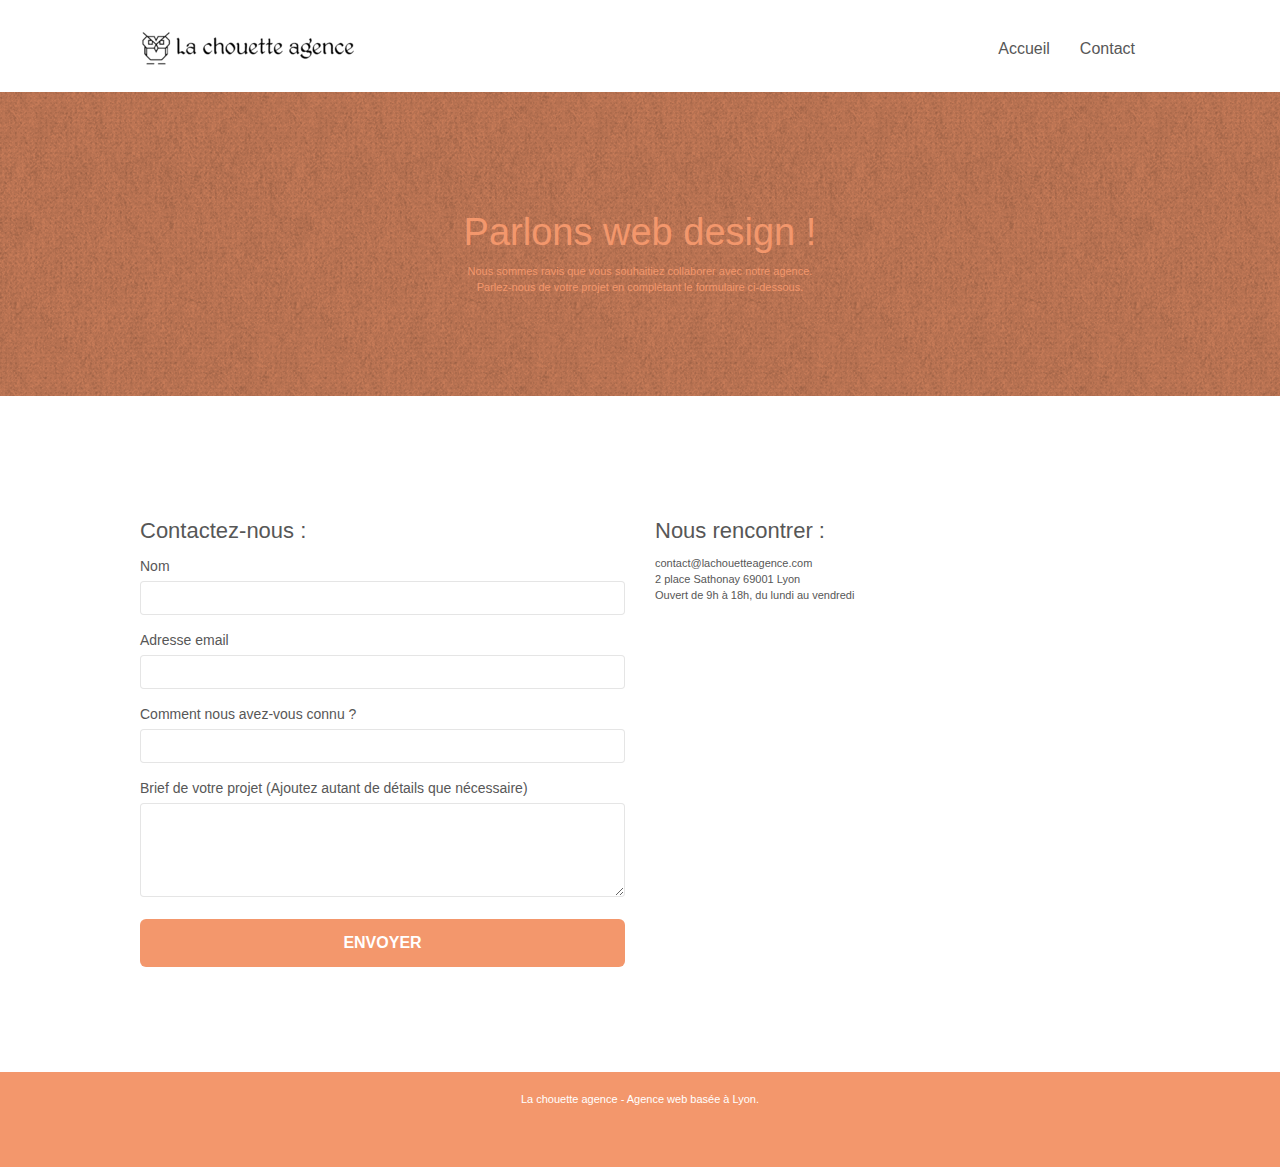
==== contact.html @ f1b6e1f6 "compression style.css" ====
<!doctype html>
<html lang="fr">
<head>
	<meta charset="utf-8">
	<meta name="description" content="Page contact afin de savoir comment prendre contact avec nous, n'hésitez pas!">
	<meta name="viewport" content="width=device-width, initial-scale=1.0, viewport-fit=cover">
	<meta name="robots" content="index, follow">

	<link rel="shortcut icon" type="image/png" href="favicon.jpg">

	<link rel="stylesheet" type="text/css" href="./css/bootstrap.min.css">
	<link rel="stylesheet" type="text/css" href="style.min.css">
	<link rel="stylesheet" type="text/css" href="./css/font-awesome.min.css">
	<link rel="stylesheet" type="text/css" href="./css/et-line.min.css">
	
	<title>Contact</title>
	
	
	<!-- Analytics -->
	
	<!-- Analytics END -->
	
</head>
<body>
	<!-- Principal conteneur -->
	<div class="page-container">
		
		<!-- bloc-0 -->
		<header class="bloc bgc-white l-bloc " id="bloc-0">
			<div class="container bloc-sm">
				<nav class="navbar row">
					<div class="navbar-header">
						<a class="navbar-brand" href="index.html"><img src="img/la-chouette-agence.png" alt="atlanta web design logo"/></a>
						<button id="nav-toggle" type="button" class="ui-navbar-toggle navbar-toggle" data-toggle="collapse" data-target=".navbar-1">
							<span class="sr-only">Toggle navigation</span><span class="icon-bar"></span><span class="icon-bar"></span><span class="icon-bar"></span>
						</button>
					</div>
					<div class="collapse navbar-collapse navbar-1 special-dropdown-nav">
						<ul class="site-navigation nav navbar-nav">
							<li>
								<a href="index.html">Accueil</a>
							</li>
							<li>
								<a href="contact.html">Contact</a>
							</li>
						</ul>
					</div>
				</nav>
			</div>
		</header>
		<!-- bloc-0 END -->
		
		<!-- bloc-6 -->
		<section class="bloc bg-dots-bg bg-repeat bgc-atomic-tangerine d-bloc bloc-bg-texture texture-paper" id="bloc-6">
			<div class="container bloc-lg">
				<div class="row">
					<div class="col-sm-12">
						<h1 class="text-center hero-bloc-text tc-white">
							Parlons web design !
						</h1>
						<p class="text-center mg-lg tc-white tight-width-whitespace">
							Nous sommes ravis que vous souhaitiez collaborer avec notre agence.<br>
							Parlez-nous de votre projet en complétant le formulaire ci-dessous.
						</p>
					</div>
				</div>
			</div>
		</section>
		<!-- bloc-6 END -->
		
		<!-- bloc-7 -->
		<section class="bloc bgc-white l-bloc" id="bloc-7">
			<div class="container bloc-lg">
				<div class="row">
					<div class="col-sm-6">
						<h2>Contactez-nous :</h2>
						<form id="form_1" novalidate success-msg="
						Votre message a été envoyé." fail-msg="Désolé, il semble que notre serveur de messagerie ne répond pas, Désolé pour le désagrément!">
						<div class="form-group">
							<label for="name">
								Nom
							</label>
							<input id="name" class="form-control" required/>
						</div>
						<div class="form-group">
							<label for="email">
								Adresse email
							</label>
							<input id="email" class="form-control" type="email" required/>
						</div>
						<div class="form-group">
							<label for="input_504">
								Comment nous avez-vous connu ?
							</label>
							<input class="form-control" required id="input_504"/>
						</div>
						<div class="form-group">
							<label for="message">
								Brief de votre projet (Ajoutez autant de détails que nécessaire)<br>
							</label><textarea id="message" class="form-control" rows="4" cols="50" required></textarea>
						</div>
						<button class="bloc-button btn btn-lg btn-block cta-hero btn-atomic-tangerine" type="submit">
							Envoyer
						</button>
						</form>
					</div>
					<div class="col-sm-6">
						<h2>Nous rencontrer :</h2>
						<p>
							contact@lachouetteagence.com<br>2 place Sathonay 69001 Lyon<br>Ouvert de 9h à 18h, du lundi au vendredi<br>
						</p>
					</div>
				</div>
			</div>
		</section>
	</div>
	<!-- bloc-7 END -->
	
	<!-- ScrollToTop Button -->
	<a class="bloc-button btn btn-d scrollToTop" onclick="scrollToTarget('1')"><span class="fa fa-chevron-up"></span></a>
	<!-- ScrollToTop Button END-->
	
	
	<!-- Footer - bloc-8 -->
	<footer class="bloc bgc-atomic-tangerine d-bloc" id="bloc-8">
		<div class="container bloc-sm">
			<div class="row">
				<div class="col-sm-12">
					<p class="text-center white">
						La chouette agence - Agence web basée à Lyon.<br>
					</p>
					<div class="row row-no-gutters social">
						<div class="col-sm-3">
							<div class="text-center">
								<a class="social" href="index.html"><span class="fa fa-twitter icon-md"></span></a>
							</div>
						</div>
						<div class="col-sm-3">
							<div class="text-center">
								<a class="social" href="index.html"><span class="fa fa-facebook icon-md"></span></a>
							</div>
						</div>
						<div class="col-sm-3">
							<div class="text-center">
								<a class="social" href="index.html"><span class="fa fa-dribbble icon-md"></span></a>
							</div>
						</div>
						<div class="col-sm-3">
							<div class="text-center">
								<a class="social" href="index.html"><span class="fa fa-instagram icon-md"></span></a>
							</div>
						</div>
					</div>
				</div>
			</div>
		</div>
	</footer>
	<!-- Footer - bloc-8 END -->
	
	<!-- Principal conteneur END -->

<script src="./js/jquery-2.1.0.min.js" defer></script>
<script src="./js/bootstrap.min.js" defer></script>
<script src="./js/blocs.min.js" defer></script>
<script src="./js/jqBootstrapValidation.js" defer></script>
<script src="./js/formHandler.js" defer></script>

</body>
</html>
---- style.min.css ----
body{margin:0;padding:0;background:#FFF;overflow-x:hidden;-webkit-font-smoothing:antialiased;-moz-osx-font-smoothing:grayscale}a,button{transition:all .3s ease-in-out;outline:none!important}a:hover{text-decoration:none;cursor:pointer}#page-loading-blocs-notifaction{position:fixed;top:0;bottom:0;width:100%;z-index:100000;background:#FFF url(img/pageload-spinner.gif) no-repeat center center}.bloc{width:100%;clear:both;background:50% 50% no-repeat;padding:0 50px;-webkit-background-size:cover;-moz-background-size:cover;-o-background-size:cover;background-size:cover;position:relative}.bloc .container{padding-left:0;padding-right:0}.bloc-lg{padding:100px 50px}.bloc-md{padding:50px}.bloc-sm{padding:20px 50px}.bg-center,.bg-l-edge,.bg-r-edge,.bg-t-edge,.bg-b-edge,.bg-tl-edge,.bg-bl-edge,.bg-tr-edge,.bg-br-edge,.bg-repeat{-webkit-background-size:auto!important;-moz-background-size:auto!important;-o-background-size:auto!important;background-size:auto!important}.bg-repeat{background:repeat}.bg-t-edge{background:top no-repeat}.bloc-bg-texture::before{content:"";background-size:2px 2px;position:absolute;top:0;bottom:0;left:0;right:0}.texture-paper::before{background:url(img/texture-paper.png);background-size:280px 280px}.b-parallax{background-attachment:fixed}.d-bloc{color:rgba(255,255,255,.7)}.d-bloc button:hover{color:rgba(255,255,255,.9)}.d-bloc .icon-round,.d-bloc .icon-square,.d-bloc .icon-rounded,.d-bloc .icon-semi-rounded-a,.d-bloc .icon-semi-rounded-b{border-color:rgba(255,255,255,.9)}.d-bloc .divider-h span{border-color:rgba(255,255,255,.2)}.d-bloc .a-btn,.d-bloc .navbar a,.d-bloc .navbar-brand,.d-bloc a .icon-sm,.d-bloc a .icon-md,.d-bloc a .icon-lg,.d-bloc a .icon-xl,.d-bloc h1 a,.d-bloc h2 a,.d-bloc h3 a,.d-bloc h4 a,.d-bloc h5 a,.d-bloc h6 a,.d-bloc p a{color:rgba(255,255,255,.6)}.d-bloc .a-btn:hover,.d-bloc .navbar a:hover,.d-bloc .navbar-brand:hover,.d-bloc a:hover .icon-sm,.d-bloc a:hover .icon-md,.d-bloc a:hover .icon-lg,.d-bloc a:hover .icon-xl,.d-bloc h1 a:hover,.d-bloc h2 a:hover,.d-bloc h3 a:hover,.d-bloc h4 a:hover,.d-bloc h5 a:hover,.d-bloc h6 a:hover,.d-bloc p a:hover{color:rgba(255,255,255,1)}.d-bloc .navbar-toggle .icon-bar{background:rgba(255,255,255,1)}.d-bloc .btn-wire,.d-bloc .btn-wire:hover{color:rgba(255,255,255,1);border-color:rgba(255,255,255,1)}.d-bloc .panel{color:rgba(0,0,0,.5)}.d-bloc .panel button:hover{color:rgba(0,0,0,.7)}.d-bloc .panel icon{border-color:rgba(0,0,0,.7)}.d-bloc .panel .divider-h span{border-color:rgba(0,0,0,.1)}.d-bloc .panel .a-btn{color:rgba(0,0,0,.6)}.d-bloc .panel .a-btn:hover{color:rgba(0,0,0,1)}.d-bloc .panel .btn-wire,.d-bloc .panel .btn-wire:hover{color:rgba(0,0,0,.7);border-color:rgba(0,0,0,.3)}.d-bloc .panel,.l-bloc{color:rgba(0,0,0,.5)}.d-bloc .panel button:hover,.l-bloc button:hover{color:rgba(0,0,0,.7)}.l-bloc .icon-round,.l-bloc .icon-square,.l-bloc .icon-rounded,.l-bloc .icon-semi-rounded-a,.l-bloc .icon-semi-rounded-b{border-color:rgba(0,0,0,.7)}.d-bloc .panel .divider-h span,.l-bloc .divider-h span{border-color:rgba(0,0,0,.1)}.d-bloc .panel .a-btn,.l-bloc .a-btn,.l-bloc .navbar a,.l-bloc .navbar-brand,.l-bloc a .icon-sm,.l-bloc a .icon-md,.l-bloc a .icon-lg,.l-bloc a .icon-xl,.l-bloc h1 a,.l-bloc h2 a,.l-bloc h3 a,.l-bloc h4 a,.l-bloc h5 a,.l-bloc h6 a,.l-bloc p a{color:rgba(0,0,0,.6)}.d-bloc .panel .a-btn:hover,.l-bloc .a-btn:hover,.l-bloc .navbar a:hover,.l-bloc .navbar-brand:hover,.l-bloc a:hover .icon-sm,.l-bloc a:hover .icon-md,.l-bloc a:hover .icon-lg,.l-bloc a:hover .icon-xl,.l-bloc h1 a:hover,.l-bloc h2 a:hover,.l-bloc h3 a:hover,.l-bloc h4 a:hover,.l-bloc h5 a:hover,.l-bloc h6 a:hover,.l-bloc p a:hover{color:rgba(0,0,0,1)}.l-bloc .navbar-toggle .icon-bar{color:rgba(0,0,0,.6)}.d-bloc .panel .btn-wire,.d-bloc .panel .btn-wire:hover,.l-bloc .btn-wire,.l-bloc .btn-wire:hover{color:rgba(0,0,0,.7);border-color:rgba(0,0,0,.3)}.voffset{margin-top:30px}.voffset-lg{margin-top:80px}.row-no-gutters{margin-right:0;margin-left:0}.row.row-no-gutters > [class^="col-"],.row.row-no-gutters > [class*=" col-"]{padding-right:0;padding-left:0}#bloc-1-hero h1{font-size:32px}.navbar{margin-bottom:0;z-index:1}.navbar-brand{height:auto;padding:3px 15px;font-size:25px;font-weight:400;font-weight:600;line-height:44px}.navbar-brand img{max-height:200px;margin:0 5px 0 0;display:inline}.navbar-brand img[src$=svg]{min-width:100px}.nav-center .navbar-brand img{margin:0}.navbar .nav{padding-top:2px;margin-right:-16px;float:right;z-index:1}.nav > li{float:left;margin-top:4px;font-size:16px}.navbar-nav .open .dropdown-menu > li > a{text-align:inherit}.nav > li a:hover,.nav > li a:focus{background:transparent}.navbar-toggle{margin:10px 10px 0 0;border:0}.navbar-toggle:hover{background:transparent!important}.navbar-toggle .icon-bar{background-color:rgba(0,0,0,.5);width:26px}.nav-invert .navbar .nav{float:left}.nav-invert .navbar-header,.nav-invert .navbar-brand{float:right;position:relative;z-index:2}@media (min-width: 768px){.site-navigation{position:absolute;top:50%;right:20px;transform:translate(0,-50%);-webkit-transform:translateY(-50%)}.nav > li .dropdown-menu a,.nav > li .dropdown-menu a:hover{color:#484848}.nav-invert .site-navigation{left:0;right:0}.nav-center{text-align:center}.nav-center .navbar-header{width:100%}.nav-center .navbar-header,.nav-center .navbar-brand,.nav-center .nav > li{float:none;display:inline-block}.nav-center .site-navigation{position:relative;width:100%;right:0;margin-right:0;margin-top:20px}.nav-center.mini-nav .navbar-toggle{float:none;margin:10px auto 0}}.nav > li > .dropdown a{background:none!important;display:block;padding:14px 15px}nav .caret{margin:0 5px}.dropdown-menu .dropdown-menu{top:-8px;left:100%}.dropdown-menu .dropmenu-flow-right{top:100%;left:0;margin-left:-1px;border-top-left-radius:0;border-top-right-radius:0}.dropdown-menu .dropdown span{border:4px solid #000;border-top-color:transparent;border-right-color:transparent;border-bottom-color:transparent;margin:6px -5px 0 0 !important;float:right}.mg-md{margin-top:10px;margin-bottom:20px}.mg-lg{margin-top:10px;margin-bottom:40px}.btn{margin:0 5px 5px 0}.btn.pull-right{margin:0 0 5px 5px}.btn-d,.btn-d:hover,.btn-d:focus{color:#FFF;background:rgba(0,0,0,.3)}button{outline:none!important}.btn-rd{border-radius:40px}.btn-clean{border:1px solid rgba(0,0,0,.08);border-bottom-color:rgba(0,0,0,.1);text-shadow:0 1px 0 rgba(0,0,1,.1);box-shadow:0 1px 3px rgba(0,0,1,.25),inset 0 1px 0 0 rgba(255,255,255,.15)}.icon-md{font-size:30px!important}.icon-lg{font-size:60px!important}.sm-shadow{text-shadow:0 1px 2px rgba(0,0,0,.3)}.panel-sq,.panel-sq .panel-heading,.panel-sq .panel-footer{border-radius:0}.panel-rd{border-radius:30px}.panel-rd .panel-heading{border-radius:29px 29px 0 0}.panel-rd .panel-footer{border-radius:0 0 29px 29px}.form-control{border-color:rgba(0,0,0,.1);box-shadow:none}.scrollToTop{width:40px;height:40px;position:fixed;bottom:20px;right:20px;opacity:0;z-index:500;transition:all .3s ease-in-out}.scrollToTop span{margin-top:6px}.showScrollTop{font-size:14px;opacity:1}a[data-lightbox]{position:relative;display:block;text-align:center}a[data-lightbox]:hover::before{content:"+";font-family:"HelveticaNeue-Light","Helvetica Neue Light","Helvetica Neue",Helvetica,Arial;font-size:32px;width:50px;height:50px;margin-left:-25px;border-radius:50%;background:rgba(0,0,0,.6);color:#FFF;font-weight:100;z-index:1;position:absolute;top:50%;transform:translateY(-50%);-webkit-transform:translateY(-50%)}a[data-lightbox]:hover img{opacity:.6;-webkit-animation-fill-mode:none;animation-fill-mode:none}#lightbox-modal{display:flex;align-items:center}#lightbox-modal .modal-dialog{width:90%;max-width:900px;margin:0 auto}#lightbox-modal .modal-dialog img{max-height:90vh;margin:0 auto}.lightbox-caption{padding:20px;color:#FFF;background:rgba(0,0,0,.5);position:absolute;left:15px;right:15px;bottom:5px}.close-lightbox{color:#FFF;font-size:30px;position:absolute;top:20px;right:20px;z-index:20;background:rgba(0,0,0,.5);border:none;line-height:30px;padding:0 9px 5px;opacity:.3}.close-lightbox:hover,.next-lightbox:hover,.prev-lightbox:hover{opacity:1;color:#FFF}.next-lightbox,.prev-lightbox{font-size:20px;color:rgba(255,255,255,.9);background:rgba(0,0,0,.5);transition:all .2s ease-in-out;position:absolute;top:45%;z-index:1;opacity:.4}.next-lightbox{padding:6px 8px 1px 13px;right:25px}.prev-lightbox{padding:6px 13px 1px 10px;left:25px}.snapshot-lb .modal-body{padding-bottom:45px}.snapshot-lb .lightbox-caption{padding:0;color:rgba(0,0,0,.5);background:none}h1,h2,h3,h4,h5,h6,p,label,.btn,a{font-family:"helvetica";font-weight:400;color:#575757!important}.container{max-width:1000px}.hero-bloc-text{font-size:38px}.hero-bloc-text-sub{font-size:36px}.statement-bloc-text{line-height:26px;font-style:italic;font-size:20px;text-align:center;font-weight:lighter;max-width:520px;margin:auto}p{font-size:11px}.tight-width-whitespace{max-width:600px;margin:auto}.h1{font-size:20px;font-family:"Open Sans"}.cta-hero{margin-top:22px;color:#FFF!important;text-transform:uppercase;padding:12px 28px;font-size:16px;font-weight:700}.social{max-width:400px;display:flex;justify-content:space-around;margin:auto}h2{font-size:22px;line-height:1.4em}h3{font-size:15px;text-transform:uppercase;font-weight:700;color:#333!important}.med-width-whitespace{max-width:800px;margin:auto;box-shadow:0 0 0 #000}h1{color:#333!important}h4{color:#333!important}.icons{margin-bottom:14px;margin-top:24px}.white{color:#FFF!important}.portfolio-thumb{margin-bottom:24px}.portfolio-row{margin-bottom:44px;margin-top:50px}.avatar{box-shadow:0 4px 9px rgba(0,0,0,0.3)}.black-background{background-color:rgba(165,147,99,0.7);padding:40px}.bold-link{font-weight:900;text-decoration:underline!important}.bgc-white{background-color:#FFF}.bgc-dark-slate-blue{background-color:#364577}.bgc-atomic-tangerine{background-color:#F3976C}.tc-white{color:#F3976C!important}.btn-atomic-tangerine{background:#F3976C;color:#FFF!important}.btn-atomic-tangerine:hover{background:#c27956!important;color:#FFF!important}.ltc-white{color:#FFF!important}.ltc-white:hover{color:#ccc!important}.ltc-atomic-tangerine{color:#F3976C!important}.ltc-atomic-tangerine:hover{color:#c27956!important}.icon-dark-slate-blue{color:#364577!important;border-color:#364577!important}.bg-dots-bg{background-image:url(img/dots-bg.png)}.bg-lines-h2-bg{background-image:url(img/lines-h2-bg.png)}.bg-banniere{background-image:url(img/la-chouette-agence-banniere.jpg)}.bg-presentation{background-image:url(img/image-de-presentation.jpg)}.citation{font-size:20px;font-style:italic;margin:0 13%}.auteur{font-size:14px;padding-bottom:8%}@media (max-width: 1024px){.bloc{padding-left:20px;padding-right:20px}.bloc.full-width-bloc,.bloc-tile-2.full-width-bloc .container,.bloc-tile-3.full-width-bloc .container,.bloc-tile-4.full-width-bloc .container{padding-left:0;padding-right:0}}@media (max-width: 992px) and (min-width: 768px){.navbar .nav{max-width:80%}.nav-center.navbar .nav{max-width:100%}}@media only screen and (min-device-width: 768px) and (max-device-width: 1024px) and (orientation: landscape){.b-parallax{background-attachment:scroll}}@media only screen and (min-device-width: 1024px) and (max-device-width: 1366px) and (-webkit-min-device-pixel-ratio: 1.5){.b-parallax{background-attachment:scroll}}@media (max-width: 991px){.container{width:100%}.b-parallax{background-attachment:scroll}.page-container,#hero-bloc{overflow-x:hidden;position:relative}.bloc{padding-left:constant(safe-area-inset-left);padding-right:constant(safe-area-inset-right)}.bloc-group,.bloc-group .bloc{display:block;width:100%}.bloc-fill-screen .fill-bloc-top-edge,.bloc-fill-screen .fill-bloc-bottom-edge{padding:0 20px;padding-left:constant(safe-area-inset-left);padding-right:constant(safe-area-inset-right)}}@media (max-width: 767px){.page-container{overflow-x:hidden;position:relative}h1,h2,h3,h4,h5,h6,p,#disqus_thread{padding-left:10px!important;padding-right:10px!important}.b-parallax{background-attachment:scroll}.navbar .nav{padding-top:0;border-top:1px solid rgba(0,0,0,.2);float:none!important}.navbar.row{margin-left:0;margin-right:0}.site-navigation{position:inherit;transform:none;-webkit-transform:none;-ms-transform:none}.nav > li{margin-top:0;border-bottom:1px solid rgba(0,0,0,.1);background:rgba(0,0,0,.05);text-align:left;padding-left:15px;width:100%}.nav > li:hover{background:rgba(0,0,0,.08)}.dropdown .dropdown a .caret{float:none;margin:5px 0 0 10px !important;border:4px solid #000;border-bottom-color:transparent;border-right-color:transparent;border-left-color:transparent}#hero-bloc .navbar .nav{background:rgba(0,0,0,.8)}#hero-bloc .navbar .nav a{color:rgba(255,255,255,.6)}.hero{padding:50px 0}.hero-nav{left:-1px;right:-1px}.navbar-collapse{padding:0;overflow-x:hidden;-webkit-box-shadow:none;box-shadow:none}.navbar-brand img{max-height:40px;width:auto}.nav-invert .navbar-header{float:none;width:100%}.nav-invert .navbar-toggle{float:left;margin-left:10px}.bloc{padding-left:0;padding-right:0}.bloc-xxl,.bloc-xl,.bloc-lg{padding:40px 0}.bloc-sm,.bloc-md{padding-left:0;padding-right:0}.bloc-tile-2 .container,.bloc-tile-3 .container,.bloc-tile-4 .container,.bloc-fill-screen .fill-bloc-top-edge,.bloc-fill-screen .fill-bloc-bottom-edge{padding-left:0;padding-right:0}.a-block{padding:0 10px}.btn-dwn{display:none}.voffset{margin-top:5px}.voffset-md{margin-top:20px}.voffset-lg{margin-top:30px}form{padding:5px}.close-lightbox{display:inline-block}.blocsapp-device-iphone5{background-size:216px 425px;padding-top:60px;width:216px;height:425px}.blocsapp-device-iphone5 img{width:180px;height:320px}}@media (max-width: 400px){.bloc{padding-left:0;padding-right:0}}@media (max-width: 767px){.bloc-mob-center-text{text-align:center}}
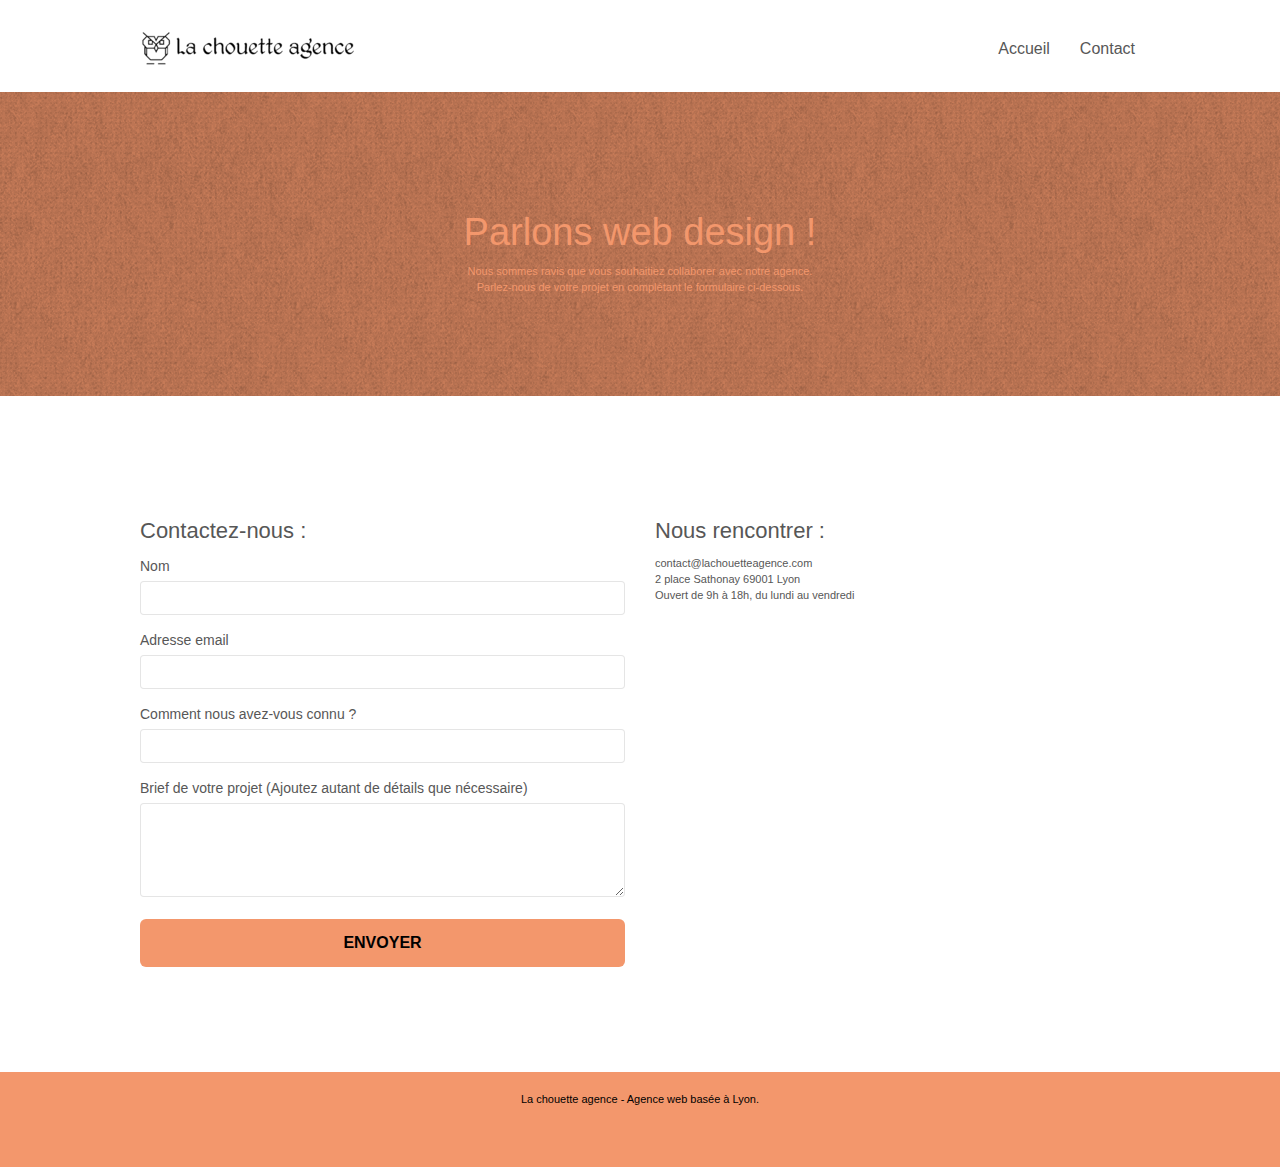
==== commit a096c238: "accessibility" ====
--- a/contact.html
+++ b/contact.html
@@ -116,9 +116,9 @@
 	</div>
 	<!-- bloc-7 END -->
 	
-	<!-- ScrollToTop Button -->
-	<a class="bloc-button btn btn-d scrollToTop" onclick="scrollToTarget('1')"><span class="fa fa-chevron-up"></span></a>
-	<!-- ScrollToTop Button END-->
+<!-- ScrollToTop Button -->
+<a class="bloc-button btn btn-d scrollToTop" onclick="scrollToTarget('1')"><span class="fa fa-chevron-up"></span></a>
+<!-- ScrollToTop Button END-->
 	
 	
 	<!-- Footer - bloc-8 -->
--- a/style.min.css
+++ b/style.min.css
@@ -1 +1 @@
-body{margin:0;padding:0;background:#FFF;overflow-x:hidden;-webkit-font-smoothing:antialiased;-moz-osx-font-smoothing:grayscale}a,button{transition:all .3s ease-in-out;outline:none!important}a:hover{text-decoration:none;cursor:pointer}#page-loading-blocs-notifaction{position:fixed;top:0;bottom:0;width:100%;z-index:100000;background:#FFF url(img/pageload-spinner.gif) no-repeat center center}.bloc{width:100%;clear:both;background:50% 50% no-repeat;padding:0 50px;-webkit-background-size:cover;-moz-background-size:cover;-o-background-size:cover;background-size:cover;position:relative}.bloc .container{padding-left:0;padding-right:0}.bloc-lg{padding:100px 50px}.bloc-md{padding:50px}.bloc-sm{padding:20px 50px}.bg-center,.bg-l-edge,.bg-r-edge,.bg-t-edge,.bg-b-edge,.bg-tl-edge,.bg-bl-edge,.bg-tr-edge,.bg-br-edge,.bg-repeat{-webkit-background-size:auto!important;-moz-background-size:auto!important;-o-background-size:auto!important;background-size:auto!important}.bg-repeat{background:repeat}.bg-t-edge{background:top no-repeat}.bloc-bg-texture::before{content:"";background-size:2px 2px;position:absolute;top:0;bottom:0;left:0;right:0}.texture-paper::before{background:url(img/texture-paper.png);background-size:280px 280px}.b-parallax{background-attachment:fixed}.d-bloc{color:rgba(255,255,255,.7)}.d-bloc button:hover{color:rgba(255,255,255,.9)}.d-bloc .icon-round,.d-bloc .icon-square,.d-bloc .icon-rounded,.d-bloc .icon-semi-rounded-a,.d-bloc .icon-semi-rounded-b{border-color:rgba(255,255,255,.9)}.d-bloc .divider-h span{border-color:rgba(255,255,255,.2)}.d-bloc .a-btn,.d-bloc .navbar a,.d-bloc .navbar-brand,.d-bloc a .icon-sm,.d-bloc a .icon-md,.d-bloc a .icon-lg,.d-bloc a .icon-xl,.d-bloc h1 a,.d-bloc h2 a,.d-bloc h3 a,.d-bloc h4 a,.d-bloc h5 a,.d-bloc h6 a,.d-bloc p a{color:rgba(255,255,255,.6)}.d-bloc .a-btn:hover,.d-bloc .navbar a:hover,.d-bloc .navbar-brand:hover,.d-bloc a:hover .icon-sm,.d-bloc a:hover .icon-md,.d-bloc a:hover .icon-lg,.d-bloc a:hover .icon-xl,.d-bloc h1 a:hover,.d-bloc h2 a:hover,.d-bloc h3 a:hover,.d-bloc h4 a:hover,.d-bloc h5 a:hover,.d-bloc h6 a:hover,.d-bloc p a:hover{color:rgba(255,255,255,1)}.d-bloc .navbar-toggle .icon-bar{background:rgba(255,255,255,1)}.d-bloc .btn-wire,.d-bloc .btn-wire:hover{color:rgba(255,255,255,1);border-color:rgba(255,255,255,1)}.d-bloc .panel{color:rgba(0,0,0,.5)}.d-bloc .panel button:hover{color:rgba(0,0,0,.7)}.d-bloc .panel icon{border-color:rgba(0,0,0,.7)}.d-bloc .panel .divider-h span{border-color:rgba(0,0,0,.1)}.d-bloc .panel .a-btn{color:rgba(0,0,0,.6)}.d-bloc .panel .a-btn:hover{color:rgba(0,0,0,1)}.d-bloc .panel .btn-wire,.d-bloc .panel .btn-wire:hover{color:rgba(0,0,0,.7);border-color:rgba(0,0,0,.3)}.d-bloc .panel,.l-bloc{color:rgba(0,0,0,.5)}.d-bloc .panel button:hover,.l-bloc button:hover{color:rgba(0,0,0,.7)}.l-bloc .icon-round,.l-bloc .icon-square,.l-bloc .icon-rounded,.l-bloc .icon-semi-rounded-a,.l-bloc .icon-semi-rounded-b{border-color:rgba(0,0,0,.7)}.d-bloc .panel .divider-h span,.l-bloc .divider-h span{border-color:rgba(0,0,0,.1)}.d-bloc .panel .a-btn,.l-bloc .a-btn,.l-bloc .navbar a,.l-bloc .navbar-brand,.l-bloc a .icon-sm,.l-bloc a .icon-md,.l-bloc a .icon-lg,.l-bloc a .icon-xl,.l-bloc h1 a,.l-bloc h2 a,.l-bloc h3 a,.l-bloc h4 a,.l-bloc h5 a,.l-bloc h6 a,.l-bloc p a{color:rgba(0,0,0,.6)}.d-bloc .panel .a-btn:hover,.l-bloc .a-btn:hover,.l-bloc .navbar a:hover,.l-bloc .navbar-brand:hover,.l-bloc a:hover .icon-sm,.l-bloc a:hover .icon-md,.l-bloc a:hover .icon-lg,.l-bloc a:hover .icon-xl,.l-bloc h1 a:hover,.l-bloc h2 a:hover,.l-bloc h3 a:hover,.l-bloc h4 a:hover,.l-bloc h5 a:hover,.l-bloc h6 a:hover,.l-bloc p a:hover{color:rgba(0,0,0,1)}.l-bloc .navbar-toggle .icon-bar{color:rgba(0,0,0,.6)}.d-bloc .panel .btn-wire,.d-bloc .panel .btn-wire:hover,.l-bloc .btn-wire,.l-bloc .btn-wire:hover{color:rgba(0,0,0,.7);border-color:rgba(0,0,0,.3)}.voffset{margin-top:30px}.voffset-lg{margin-top:80px}.row-no-gutters{margin-right:0;margin-left:0}.row.row-no-gutters > [class^="col-"],.row.row-no-gutters > [class*=" col-"]{padding-right:0;padding-left:0}#bloc-1-hero h1{font-size:32px}.navbar{margin-bottom:0;z-index:1}.navbar-brand{height:auto;padding:3px 15px;font-size:25px;font-weight:400;font-weight:600;line-height:44px}.navbar-brand img{max-height:200px;margin:0 5px 0 0;display:inline}.navbar-brand img[src$=svg]{min-width:100px}.nav-center .navbar-brand img{margin:0}.navbar .nav{padding-top:2px;margin-right:-16px;float:right;z-index:1}.nav > li{float:left;margin-top:4px;font-size:16px}.navbar-nav .open .dropdown-menu > li > a{text-align:inherit}.nav > li a:hover,.nav > li a:focus{background:transparent}.navbar-toggle{margin:10px 10px 0 0;border:0}.navbar-toggle:hover{background:transparent!important}.navbar-toggle .icon-bar{background-color:rgba(0,0,0,.5);width:26px}.nav-invert .navbar .nav{float:left}.nav-invert .navbar-header,.nav-invert .navbar-brand{float:right;position:relative;z-index:2}@media (min-width: 768px){.site-navigation{position:absolute;top:50%;right:20px;transform:translate(0,-50%);-webkit-transform:translateY(-50%)}.nav > li .dropdown-menu a,.nav > li .dropdown-menu a:hover{color:#484848}.nav-invert .site-navigation{left:0;right:0}.nav-center{text-align:center}.nav-center .navbar-header{width:100%}.nav-center .navbar-header,.nav-center .navbar-brand,.nav-center .nav > li{float:none;display:inline-block}.nav-center .site-navigation{position:relative;width:100%;right:0;margin-right:0;margin-top:20px}.nav-center.mini-nav .navbar-toggle{float:none;margin:10px auto 0}}.nav > li > .dropdown a{background:none!important;display:block;padding:14px 15px}nav .caret{margin:0 5px}.dropdown-menu .dropdown-menu{top:-8px;left:100%}.dropdown-menu .dropmenu-flow-right{top:100%;left:0;margin-left:-1px;border-top-left-radius:0;border-top-right-radius:0}.dropdown-menu .dropdown span{border:4px solid #000;border-top-color:transparent;border-right-color:transparent;border-bottom-color:transparent;margin:6px -5px 0 0 !important;float:right}.mg-md{margin-top:10px;margin-bottom:20px}.mg-lg{margin-top:10px;margin-bottom:40px}.btn{margin:0 5px 5px 0}.btn.pull-right{margin:0 0 5px 5px}.btn-d,.btn-d:hover,.btn-d:focus{color:#FFF;background:rgba(0,0,0,.3)}button{outline:none!important}.btn-rd{border-radius:40px}.btn-clean{border:1px solid rgba(0,0,0,.08);border-bottom-color:rgba(0,0,0,.1);text-shadow:0 1px 0 rgba(0,0,1,.1);box-shadow:0 1px 3px rgba(0,0,1,.25),inset 0 1px 0 0 rgba(255,255,255,.15)}.icon-md{font-size:30px!important}.icon-lg{font-size:60px!important}.sm-shadow{text-shadow:0 1px 2px rgba(0,0,0,.3)}.panel-sq,.panel-sq .panel-heading,.panel-sq .panel-footer{border-radius:0}.panel-rd{border-radius:30px}.panel-rd .panel-heading{border-radius:29px 29px 0 0}.panel-rd .panel-footer{border-radius:0 0 29px 29px}.form-control{border-color:rgba(0,0,0,.1);box-shadow:none}.scrollToTop{width:40px;height:40px;position:fixed;bottom:20px;right:20px;opacity:0;z-index:500;transition:all .3s ease-in-out}.scrollToTop span{margin-top:6px}.showScrollTop{font-size:14px;opacity:1}a[data-lightbox]{position:relative;display:block;text-align:center}a[data-lightbox]:hover::before{content:"+";font-family:"HelveticaNeue-Light","Helvetica Neue Light","Helvetica Neue",Helvetica,Arial;font-size:32px;width:50px;height:50px;margin-left:-25px;border-radius:50%;background:rgba(0,0,0,.6);color:#FFF;font-weight:100;z-index:1;position:absolute;top:50%;transform:translateY(-50%);-webkit-transform:translateY(-50%)}a[data-lightbox]:hover img{opacity:.6;-webkit-animation-fill-mode:none;animation-fill-mode:none}#lightbox-modal{display:flex;align-items:center}#lightbox-modal .modal-dialog{width:90%;max-width:900px;margin:0 auto}#lightbox-modal .modal-dialog img{max-height:90vh;margin:0 auto}.lightbox-caption{padding:20px;color:#FFF;background:rgba(0,0,0,.5);position:absolute;left:15px;right:15px;bottom:5px}.close-lightbox{color:#FFF;font-size:30px;position:absolute;top:20px;right:20px;z-index:20;background:rgba(0,0,0,.5);border:none;line-height:30px;padding:0 9px 5px;opacity:.3}.close-lightbox:hover,.next-lightbox:hover,.prev-lightbox:hover{opacity:1;color:#FFF}.next-lightbox,.prev-lightbox{font-size:20px;color:rgba(255,255,255,.9);background:rgba(0,0,0,.5);transition:all .2s ease-in-out;position:absolute;top:45%;z-index:1;opacity:.4}.next-lightbox{padding:6px 8px 1px 13px;right:25px}.prev-lightbox{padding:6px 13px 1px 10px;left:25px}.snapshot-lb .modal-body{padding-bottom:45px}.snapshot-lb .lightbox-caption{padding:0;color:rgba(0,0,0,.5);background:none}h1,h2,h3,h4,h5,h6,p,label,.btn,a{font-family:"helvetica";font-weight:400;color:#575757!important}.container{max-width:1000px}.hero-bloc-text{font-size:38px}.hero-bloc-text-sub{font-size:36px}.statement-bloc-text{line-height:26px;font-style:italic;font-size:20px;text-align:center;font-weight:lighter;max-width:520px;margin:auto}p{font-size:11px}.tight-width-whitespace{max-width:600px;margin:auto}.h1{font-size:20px;font-family:"Open Sans"}.cta-hero{margin-top:22px;color:#FFF!important;text-transform:uppercase;padding:12px 28px;font-size:16px;font-weight:700}.social{max-width:400px;display:flex;justify-content:space-around;margin:auto}h2{font-size:22px;line-height:1.4em}h3{font-size:15px;text-transform:uppercase;font-weight:700;color:#333!important}.med-width-whitespace{max-width:800px;margin:auto;box-shadow:0 0 0 #000}h1{color:#333!important}h4{color:#333!important}.icons{margin-bottom:14px;margin-top:24px}.white{color:#FFF!important}.portfolio-thumb{margin-bottom:24px}.portfolio-row{margin-bottom:44px;margin-top:50px}.avatar{box-shadow:0 4px 9px rgba(0,0,0,0.3)}.black-background{background-color:rgba(165,147,99,0.7);padding:40px}.bold-link{font-weight:900;text-decoration:underline!important}.bgc-white{background-color:#FFF}.bgc-dark-slate-blue{background-color:#364577}.bgc-atomic-tangerine{background-color:#F3976C}.tc-white{color:#F3976C!important}.btn-atomic-tangerine{background:#F3976C;color:#FFF!important}.btn-atomic-tangerine:hover{background:#c27956!important;color:#FFF!important}.ltc-white{color:#FFF!important}.ltc-white:hover{color:#ccc!important}.ltc-atomic-tangerine{color:#F3976C!important}.ltc-atomic-tangerine:hover{color:#c27956!important}.icon-dark-slate-blue{color:#364577!important;border-color:#364577!important}.bg-dots-bg{background-image:url(img/dots-bg.png)}.bg-lines-h2-bg{background-image:url(img/lines-h2-bg.png)}.bg-banniere{background-image:url(img/la-chouette-agence-banniere.jpg)}.bg-presentation{background-image:url(img/image-de-presentation.jpg)}.citation{font-size:20px;font-style:italic;margin:0 13%}.auteur{font-size:14px;padding-bottom:8%}@media (max-width: 1024px){.bloc{padding-left:20px;padding-right:20px}.bloc.full-width-bloc,.bloc-tile-2.full-width-bloc .container,.bloc-tile-3.full-width-bloc .container,.bloc-tile-4.full-width-bloc .container{padding-left:0;padding-right:0}}@media (max-width: 992px) and (min-width: 768px){.navbar .nav{max-width:80%}.nav-center.navbar .nav{max-width:100%}}@media only screen and (min-device-width: 768px) and (max-device-width: 1024px) and (orientation: landscape){.b-parallax{background-attachment:scroll}}@media only screen and (min-device-width: 1024px) and (max-device-width: 1366px) and (-webkit-min-device-pixel-ratio: 1.5){.b-parallax{background-attachment:scroll}}@media (max-width: 991px){.container{width:100%}.b-parallax{background-attachment:scroll}.page-container,#hero-bloc{overflow-x:hidden;position:relative}.bloc{padding-left:constant(safe-area-inset-left);padding-right:constant(safe-area-inset-right)}.bloc-group,.bloc-group .bloc{display:block;width:100%}.bloc-fill-screen .fill-bloc-top-edge,.bloc-fill-screen .fill-bloc-bottom-edge{padding:0 20px;padding-left:constant(safe-area-inset-left);padding-right:constant(safe-area-inset-right)}}@media (max-width: 767px){.page-container{overflow-x:hidden;position:relative}h1,h2,h3,h4,h5,h6,p,#disqus_thread{padding-left:10px!important;padding-right:10px!important}.b-parallax{background-attachment:scroll}.navbar .nav{padding-top:0;border-top:1px solid rgba(0,0,0,.2);float:none!important}.navbar.row{margin-left:0;margin-right:0}.site-navigation{position:inherit;transform:none;-webkit-transform:none;-ms-transform:none}.nav > li{margin-top:0;border-bottom:1px solid rgba(0,0,0,.1);background:rgba(0,0,0,.05);text-align:left;padding-left:15px;width:100%}.nav > li:hover{background:rgba(0,0,0,.08)}.dropdown .dropdown a .caret{float:none;margin:5px 0 0 10px !important;border:4px solid #000;border-bottom-color:transparent;border-right-color:transparent;border-left-color:transparent}#hero-bloc .navbar .nav{background:rgba(0,0,0,.8)}#hero-bloc .navbar .nav a{color:rgba(255,255,255,.6)}.hero{padding:50px 0}.hero-nav{left:-1px;right:-1px}.navbar-collapse{padding:0;overflow-x:hidden;-webkit-box-shadow:none;box-shadow:none}.navbar-brand img{max-height:40px;width:auto}.nav-invert .navbar-header{float:none;width:100%}.nav-invert .navbar-toggle{float:left;margin-left:10px}.bloc{padding-left:0;padding-right:0}.bloc-xxl,.bloc-xl,.bloc-lg{padding:40px 0}.bloc-sm,.bloc-md{padding-left:0;padding-right:0}.bloc-tile-2 .container,.bloc-tile-3 .container,.bloc-tile-4 .container,.bloc-fill-screen .fill-bloc-top-edge,.bloc-fill-screen .fill-bloc-bottom-edge{padding-left:0;padding-right:0}.a-block{padding:0 10px}.btn-dwn{display:none}.voffset{margin-top:5px}.voffset-md{margin-top:20px}.voffset-lg{margin-top:30px}form{padding:5px}.close-lightbox{display:inline-block}.blocsapp-device-iphone5{background-size:216px 425px;padding-top:60px;width:216px;height:425px}.blocsapp-device-iphone5 img{width:180px;height:320px}}@media (max-width: 400px){.bloc{padding-left:0;padding-right:0}}@media (max-width: 767px){.bloc-mob-center-text{text-align:center}}+body{margin:0;padding:0;background:#FFF;overflow-x:hidden;-webkit-font-smoothing:antialiased;-moz-osx-font-smoothing:grayscale}a,button{transition:all .3s ease-in-out;outline:none!important}a:hover{text-decoration:none;cursor:pointer}#page-loading-blocs-notifaction{position:fixed;top:0;bottom:0;width:100%;z-index:100000;background:#FFF url(img/pageload-spinner.gif) no-repeat center center}.bloc{width:100%;clear:both;background:50% 50% no-repeat;padding:0 50px;-webkit-background-size:cover;-moz-background-size:cover;-o-background-size:cover;background-size:cover;position:relative}.bloc .container{padding-left:0;padding-right:0}.bloc-lg{padding:100px 50px}.bloc-md{padding:50px}.bloc-sm{padding:20px 50px}.bg-center,.bg-l-edge,.bg-r-edge,.bg-t-edge,.bg-b-edge,.bg-tl-edge,.bg-bl-edge,.bg-tr-edge,.bg-br-edge,.bg-repeat{-webkit-background-size:auto!important;-moz-background-size:auto!important;-o-background-size:auto!important;background-size:auto!important}.bg-repeat{background:repeat}.bg-t-edge{background:top no-repeat}.bloc-bg-texture::before{content:"";background-size:2px 2px;position:absolute;top:0;bottom:0;left:0;right:0}.texture-paper::before{background:url(img/texture-paper.png);background-size:280px 280px}.b-parallax{background-attachment:fixed}.d-bloc{color:rgba(255,255,255,.7)}.d-bloc button:hover{color:rgba(255,255,255,.9)}.d-bloc .icon-round,.d-bloc .icon-square,.d-bloc .icon-rounded,.d-bloc .icon-semi-rounded-a,.d-bloc .icon-semi-rounded-b{border-color:rgba(255,255,255,.9)}.d-bloc .divider-h span{border-color:rgba(255,255,255,.2)}.d-bloc .a-btn,.d-bloc .navbar a,.d-bloc .navbar-brand,.d-bloc a .icon-sm,.d-bloc a .icon-md,.d-bloc a .icon-lg,.d-bloc a .icon-xl,.d-bloc h1 a,.d-bloc h2 a,.d-bloc h3 a,.d-bloc h4 a,.d-bloc h5 a,.d-bloc h6 a,.d-bloc p a{color:rgba(255,255,255,.6)}.d-bloc .a-btn:hover,.d-bloc .navbar a:hover,.d-bloc .navbar-brand:hover,.d-bloc a:hover .icon-sm,.d-bloc a:hover .icon-md,.d-bloc a:hover .icon-lg,.d-bloc a:hover .icon-xl,.d-bloc h1 a:hover,.d-bloc h2 a:hover,.d-bloc h3 a:hover,.d-bloc h4 a:hover,.d-bloc h5 a:hover,.d-bloc h6 a:hover,.d-bloc p a:hover{color:rgba(255,255,255,1)}.d-bloc .navbar-toggle .icon-bar{background:rgba(255,255,255,1)}.d-bloc .btn-wire,.d-bloc .btn-wire:hover{color:rgba(255,255,255,1);border-color:rgba(255,255,255,1)}.d-bloc .panel{color:rgba(0,0,0,.5)}.d-bloc .panel button:hover{color:rgba(0,0,0,.7)}.d-bloc .panel icon{border-color:rgba(0,0,0,.7)}.d-bloc .panel .divider-h span{border-color:rgba(0,0,0,.1)}.d-bloc .panel .a-btn{color:rgba(0,0,0,.6)}.d-bloc .panel .a-btn:hover{color:rgba(0,0,0,1)}.d-bloc .panel .btn-wire,.d-bloc .panel .btn-wire:hover{color:rgba(0,0,0,.7);border-color:rgba(0,0,0,.3)}.d-bloc .panel,.l-bloc{color:rgba(0,0,0,.5)}.d-bloc .panel button:hover,.l-bloc button:hover{color:rgba(0,0,0,.7)}.l-bloc .icon-round,.l-bloc .icon-square,.l-bloc .icon-rounded,.l-bloc .icon-semi-rounded-a,.l-bloc .icon-semi-rounded-b{border-color:rgba(0,0,0,.7)}.d-bloc .panel .divider-h span,.l-bloc .divider-h span{border-color:rgba(0,0,0,.1)}.d-bloc .panel .a-btn,.l-bloc .a-btn,.l-bloc .navbar a,.l-bloc .navbar-brand,.l-bloc a .icon-sm,.l-bloc a .icon-md,.l-bloc a .icon-lg,.l-bloc a .icon-xl,.l-bloc h1 a,.l-bloc h2 a,.l-bloc h3 a,.l-bloc h4 a,.l-bloc h5 a,.l-bloc h6 a,.l-bloc p a{color:rgba(0,0,0,.6)}.d-bloc .panel .a-btn:hover,.l-bloc .a-btn:hover,.l-bloc .navbar a:hover,.l-bloc .navbar-brand:hover,.l-bloc a:hover .icon-sm,.l-bloc a:hover .icon-md,.l-bloc a:hover .icon-lg,.l-bloc a:hover .icon-xl,.l-bloc h1 a:hover,.l-bloc h2 a:hover,.l-bloc h3 a:hover,.l-bloc h4 a:hover,.l-bloc h5 a:hover,.l-bloc h6 a:hover,.l-bloc p a:hover{color:rgba(0,0,0,1)}.l-bloc .navbar-toggle .icon-bar{color:rgba(0,0,0,.6)}.d-bloc .panel .btn-wire,.d-bloc .panel .btn-wire:hover,.l-bloc .btn-wire,.l-bloc .btn-wire:hover{color:rgba(0,0,0,.7);border-color:rgba(0,0,0,.3)}.voffset{margin-top:30px}.voffset-lg{margin-top:80px}.row-no-gutters{margin-right:0;margin-left:0}.row.row-no-gutters > [class^="col-"],.row.row-no-gutters > [class*=" col-"]{padding-right:0;padding-left:0}#bloc-1-hero h1{font-size:32px}.navbar{margin-bottom:0;z-index:1}.navbar-brand{height:auto;padding:3px 15px;font-size:25px;font-weight:400;font-weight:600;line-height:44px}.navbar-brand img{max-height:200px;margin:0 5px 0 0;display:inline}.navbar-brand img[src$=svg]{min-width:100px}.nav-center .navbar-brand img{margin:0}.navbar .nav{padding-top:2px;margin-right:-16px;float:right;z-index:1}.nav > li{float:left;margin-top:4px;font-size:16px}.navbar-nav .open .dropdown-menu > li > a{text-align:inherit}.nav > li a:hover,.nav > li a:focus{background:transparent}.navbar-toggle{margin:10px 10px 0 0;border:0}.navbar-toggle:hover{background:transparent!important}.navbar-toggle .icon-bar{background-color:rgba(0,0,0,.5);width:26px}.nav-invert .navbar .nav{float:left}.nav-invert .navbar-header,.nav-invert .navbar-brand{float:right;position:relative;z-index:2}@media (min-width: 768px){.site-navigation{position:absolute;top:50%;right:20px;transform:translate(0,-50%);-webkit-transform:translateY(-50%)}.nav > li .dropdown-menu a,.nav > li .dropdown-menu a:hover{color:#484848}.nav-invert .site-navigation{left:0;right:0}.nav-center{text-align:center}.nav-center .navbar-header{width:100%}.nav-center .navbar-header,.nav-center .navbar-brand,.nav-center .nav > li{float:none;display:inline-block}.nav-center .site-navigation{position:relative;width:100%;right:0;margin-right:0;margin-top:20px}.nav-center.mini-nav .navbar-toggle{float:none;margin:10px auto 0}}.nav > li > .dropdown a{background:none!important;display:block;padding:14px 15px}nav .caret{margin:0 5px}.dropdown-menu .dropdown-menu{top:-8px;left:100%}.dropdown-menu .dropmenu-flow-right{top:100%;left:0;margin-left:-1px;border-top-left-radius:0;border-top-right-radius:0}.dropdown-menu .dropdown span{border:4px solid #000;border-top-color:transparent;border-right-color:transparent;border-bottom-color:transparent;margin:6px -5px 0 0 !important;float:right}.mg-md{margin-top:10px;margin-bottom:20px}.mg-lg{margin-top:10px;margin-bottom:40px}.btn{margin:0 5px 5px 0}.btn.pull-right{margin:0 0 5px 5px}.btn-d,.btn-d:hover,.btn-d:focus{color:#FFF;background:rgba(0,0,0,.3)}button{outline:none!important}.btn-rd{border-radius:40px}.btn-clean{border:1px solid rgba(0,0,0,.08);border-bottom-color:rgba(0,0,0,.1);text-shadow:0 1px 0 rgba(0,0,1,.1);box-shadow:0 1px 3px rgba(0,0,1,.25),inset 0 1px 0 0 rgba(255,255,255,.15)}.icon-md{font-size:30px!important}.icon-lg{font-size:60px!important}.sm-shadow{text-shadow:0 1px 2px rgba(0,0,0,.3)}.panel-sq,.panel-sq .panel-heading,.panel-sq .panel-footer{border-radius:0}.panel-rd{border-radius:30px}.panel-rd .panel-heading{border-radius:29px 29px 0 0}.panel-rd .panel-footer{border-radius:0 0 29px 29px}.form-control{border-color:rgba(0,0,0,.1);box-shadow:none}.scrollToTop{width:40px;height:40px;position:fixed;bottom:20px;right:20px;opacity:0;z-index:500;transition:all .3s ease-in-out}.scrollToTop span{margin-top:6px}.showScrollTop{font-size:14px;opacity:1}a[data-lightbox]{position:relative;display:block;text-align:center}a[data-lightbox]:hover::before{content:"+";font-family:"HelveticaNeue-Light","Helvetica Neue Light","Helvetica Neue",Helvetica,Arial;font-size:32px;width:50px;height:50px;margin-left:-25px;border-radius:50%;background:rgba(0,0,0,.6);color:#FFF;font-weight:100;z-index:1;position:absolute;top:50%;transform:translateY(-50%);-webkit-transform:translateY(-50%)}a[data-lightbox]:hover img{opacity:.6;-webkit-animation-fill-mode:none;animation-fill-mode:none}#lightbox-modal{display:flex;align-items:center}#lightbox-modal .modal-dialog{width:90%;max-width:900px;margin:0 auto}#lightbox-modal .modal-dialog img{max-height:90vh;margin:0 auto}.lightbox-caption{padding:20px;color:#FFF;background:rgba(0,0,0,.5);position:absolute;left:15px;right:15px;bottom:5px}.close-lightbox{color:#FFF;font-size:30px;position:absolute;top:20px;right:20px;z-index:20;background:rgba(0,0,0,.5);border:none;line-height:30px;padding:0 9px 5px;opacity:.3}.close-lightbox:hover,.next-lightbox:hover,.prev-lightbox:hover{opacity:1;color:#FFF}.next-lightbox,.prev-lightbox{font-size:20px;color:rgba(255,255,255,.9);background:rgba(0,0,0,.5);transition:all .2s ease-in-out;position:absolute;top:45%;z-index:1;opacity:.4}.next-lightbox{padding:6px 8px 1px 13px;right:25px}.prev-lightbox{padding:6px 13px 1px 10px;left:25px}.snapshot-lb .modal-body{padding-bottom:45px}.snapshot-lb .lightbox-caption{padding:0;color:rgba(0,0,0,.5);background:none}h1,h2,h3,h4,h5,h6,p,label,.btn,a{font-family:"helvetica";font-weight:400;color:#575757!important}.container{max-width:1000px}.hero-bloc-text{font-size:38px}.hero-bloc-text-sub{font-size:36px}.statement-bloc-text{line-height:26px;font-style:italic;font-size:20px;text-align:center;font-weight:lighter;max-width:520px;margin:auto}p{font-size:11px}.tight-width-whitespace{max-width:600px;margin:auto}.h1{font-size:20px;font-family:"Open Sans"}.cta-hero{margin-top:22px;color:#FFF!important;text-transform:uppercase;padding:12px 28px;font-size:16px;font-weight:700}.social{max-width:400px;display:flex;justify-content:space-around;margin:auto}h2{font-size:22px;line-height:1.4em}h3{font-size:15px;text-transform:uppercase;font-weight:700;color:#333!important}.med-width-whitespace{max-width:800px;margin:auto;box-shadow:0 0 0 #000}h1{color:#333!important}h4{color:#333!important}.icons{margin-bottom:14px;margin-top:24px}.white{color:#000!important}.portfolio-thumb{margin-bottom:24px}.portfolio-row{margin-bottom:44px;margin-top:50px}.avatar{box-shadow:0 4px 9px rgba(0,0,0,0.3)}.black-background{background-color:rgba(165,147,99,0.7);padding:40px}.bold-link{font-weight:900;text-decoration:underline!important}.bgc-white{background-color:#FFF}.bgc-dark-slate-blue{background-color:#364577}.bgc-atomic-tangerine{background-color:#F3976C}.tc-white{color:#F3976C!important}.btn-atomic-tangerine{background:#F3976C;color:#000!important}.btn-atomic-tangerine:hover{background:#c27956!important;color:#000!important}.ltc-white{color:#FFF!important}.ltc-white:hover{color:#ccc!important}.ltc-atomic-tangerine{color:#F3976C!important}.ltc-atomic-tangerine:hover{color:#c27956!important}.icon-dark-slate-blue{color:#364577!important;border-color:#364577!important}.bg-dots-bg{background-image:url(img/dots-bg.png)}.bg-lines-h2-bg{background-image:url(img/lines-h2-bg.png)}.bg-banniere{background-image:url(img/la-chouette-agence-banniere.jpg)}.bg-presentation{background-image:url(img/image-de-presentation.jpg)}.citation{font-size:20px;font-style:italic;margin:0 13%}.auteur{font-size:14px;padding-bottom:8%}@media (max-width: 1024px){.bloc{padding-left:20px;padding-right:20px}.bloc.full-width-bloc,.bloc-tile-2.full-width-bloc .container,.bloc-tile-3.full-width-bloc .container,.bloc-tile-4.full-width-bloc .container{padding-left:0;padding-right:0}}@media (max-width: 992px) and (min-width: 768px){.navbar .nav{max-width:80%}.nav-center.navbar .nav{max-width:100%}}@media only screen and (min-device-width: 768px) and (max-device-width: 1024px) and (orientation: landscape){.b-parallax{background-attachment:scroll}}@media only screen and (min-device-width: 1024px) and (max-device-width: 1366px) and (-webkit-min-device-pixel-ratio: 1.5){.b-parallax{background-attachment:scroll}}@media (max-width: 991px){.container{width:100%}.b-parallax{background-attachment:scroll}.page-container,#hero-bloc{overflow-x:hidden;position:relative}.bloc{padding-left:constant(safe-area-inset-left);padding-right:constant(safe-area-inset-right)}.bloc-group,.bloc-group .bloc{display:block;width:100%}.bloc-fill-screen .fill-bloc-top-edge,.bloc-fill-screen .fill-bloc-bottom-edge{padding:0 20px;padding-left:constant(safe-area-inset-left);padding-right:constant(safe-area-inset-right)}}@media (max-width: 767px){.page-container{overflow-x:hidden;position:relative}h1,h2,h3,h4,h5,h6,p,#disqus_thread{padding-left:10px!important;padding-right:10px!important}.b-parallax{background-attachment:scroll}.navbar .nav{padding-top:0;border-top:1px solid rgba(0,0,0,.2);float:none!important}.navbar.row{margin-left:0;margin-right:0}.site-navigation{position:inherit;transform:none;-webkit-transform:none;-ms-transform:none}.nav > li{margin-top:0;border-bottom:1px solid rgba(0,0,0,.1);background:rgba(0,0,0,.05);text-align:left;padding-left:15px;width:100%}.nav > li:hover{background:rgba(0,0,0,.08)}.dropdown .dropdown a .caret{float:none;margin:5px 0 0 10px !important;border:4px solid #000;border-bottom-color:transparent;border-right-color:transparent;border-left-color:transparent}#hero-bloc .navbar .nav{background:rgba(0,0,0,.8)}#hero-bloc .navbar .nav a{color:rgba(255,255,255,.6)}.hero{padding:50px 0}.hero-nav{left:-1px;right:-1px}.navbar-collapse{padding:0;overflow-x:hidden;-webkit-box-shadow:none;box-shadow:none}.navbar-brand img{max-height:40px;width:auto}.nav-invert .navbar-header{float:none;width:100%}.nav-invert .navbar-toggle{float:left;margin-left:10px}.bloc{padding-left:0;padding-right:0}.bloc-xxl,.bloc-xl,.bloc-lg{padding:40px 0}.bloc-sm,.bloc-md{padding-left:0;padding-right:0}.bloc-tile-2 .container,.bloc-tile-3 .container,.bloc-tile-4 .container,.bloc-fill-screen .fill-bloc-top-edge,.bloc-fill-screen .fill-bloc-bottom-edge{padding-left:0;padding-right:0}.a-block{padding:0 10px}.btn-dwn{display:none}.voffset{margin-top:5px}.voffset-md{margin-top:20px}.voffset-lg{margin-top:30px}form{padding:5px}.close-lightbox{display:inline-block}.blocsapp-device-iphone5{background-size:216px 425px;padding-top:60px;width:216px;height:425px}.blocsapp-device-iphone5 img{width:180px;height:320px}}@media (max-width: 400px){.bloc{padding-left:0;padding-right:0}}@media (max-width: 767px){.bloc-mob-center-text{text-align:center}}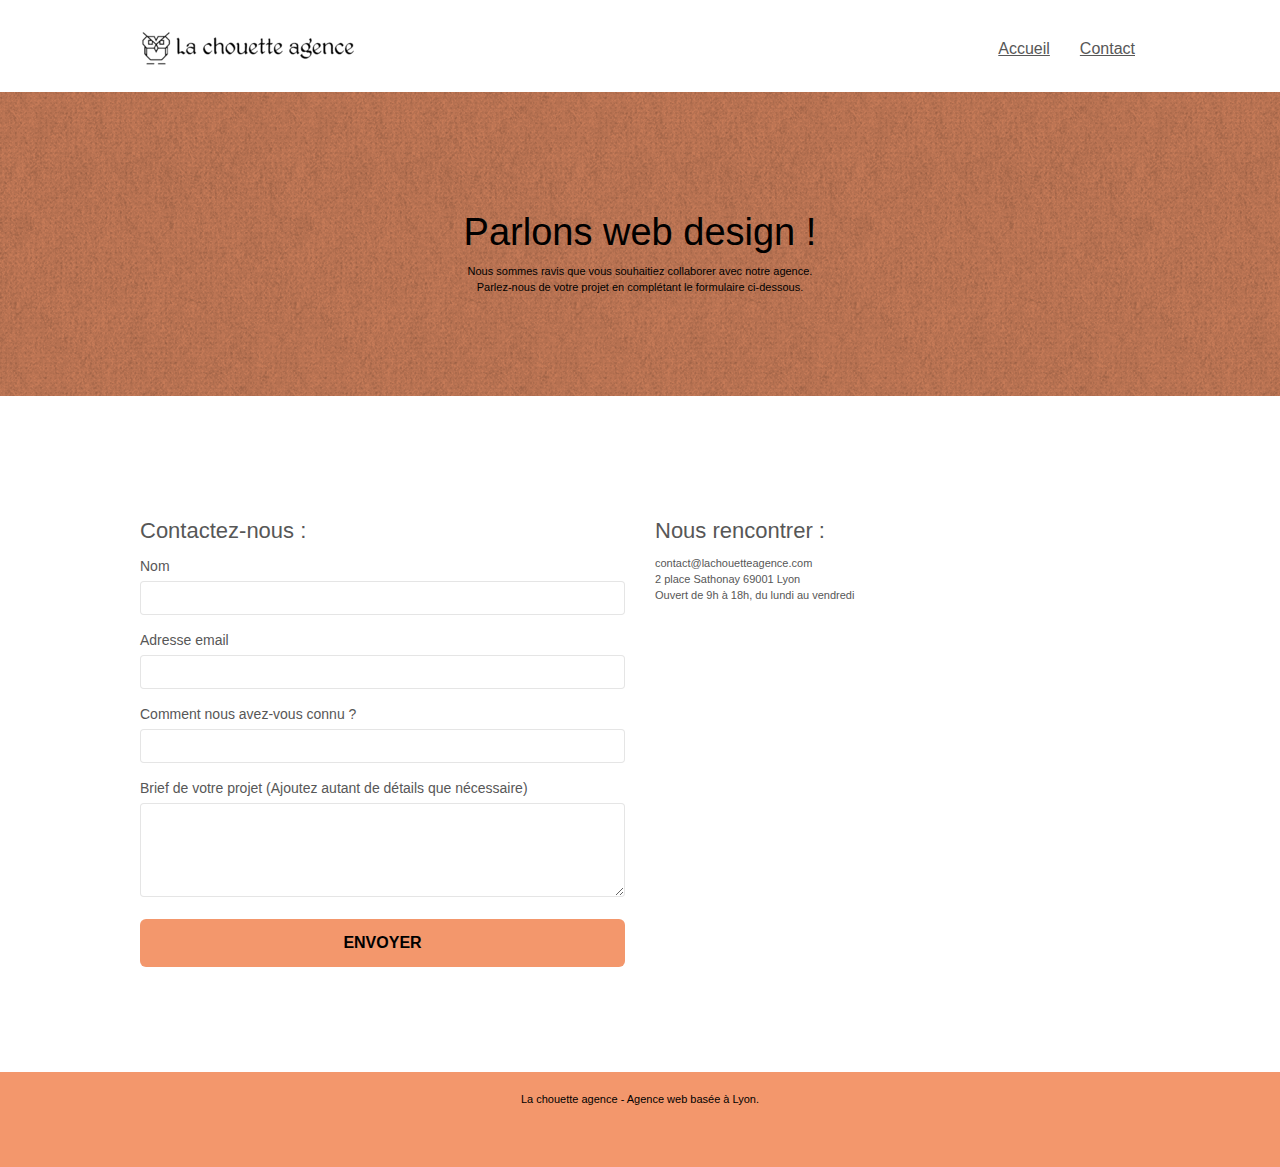
==== commit b07b4282: "accessibility AA" ====
--- a/contact.html
+++ b/contact.html
@@ -55,10 +55,10 @@
 			<div class="container bloc-lg">
 				<div class="row">
 					<div class="col-sm-12">
-						<h1 class="text-center hero-bloc-text tc-white">
+						<h1 class="text-center hero-bloc-text tc-white txt">
 							Parlons web design !
 						</h1>
-						<p class="text-center mg-lg tc-white tight-width-whitespace">
+						<p class="text-center mg-lg tc-white tight-width-whitespace txt">
 							Nous sommes ravis que vous souhaitiez collaborer avec notre agence.<br>
 							Parlez-nous de votre projet en complétant le formulaire ci-dessous.
 						</p>
--- a/style.min.css
+++ b/style.min.css
@@ -1 +1 @@
-body{margin:0;padding:0;background:#FFF;overflow-x:hidden;-webkit-font-smoothing:antialiased;-moz-osx-font-smoothing:grayscale}a,button{transition:all .3s ease-in-out;outline:none!important}a:hover{text-decoration:none;cursor:pointer}#page-loading-blocs-notifaction{position:fixed;top:0;bottom:0;width:100%;z-index:100000;background:#FFF url(img/pageload-spinner.gif) no-repeat center center}.bloc{width:100%;clear:both;background:50% 50% no-repeat;padding:0 50px;-webkit-background-size:cover;-moz-background-size:cover;-o-background-size:cover;background-size:cover;position:relative}.bloc .container{padding-left:0;padding-right:0}.bloc-lg{padding:100px 50px}.bloc-md{padding:50px}.bloc-sm{padding:20px 50px}.bg-center,.bg-l-edge,.bg-r-edge,.bg-t-edge,.bg-b-edge,.bg-tl-edge,.bg-bl-edge,.bg-tr-edge,.bg-br-edge,.bg-repeat{-webkit-background-size:auto!important;-moz-background-size:auto!important;-o-background-size:auto!important;background-size:auto!important}.bg-repeat{background:repeat}.bg-t-edge{background:top no-repeat}.bloc-bg-texture::before{content:"";background-size:2px 2px;position:absolute;top:0;bottom:0;left:0;right:0}.texture-paper::before{background:url(img/texture-paper.png);background-size:280px 280px}.b-parallax{background-attachment:fixed}.d-bloc{color:rgba(255,255,255,.7)}.d-bloc button:hover{color:rgba(255,255,255,.9)}.d-bloc .icon-round,.d-bloc .icon-square,.d-bloc .icon-rounded,.d-bloc .icon-semi-rounded-a,.d-bloc .icon-semi-rounded-b{border-color:rgba(255,255,255,.9)}.d-bloc .divider-h span{border-color:rgba(255,255,255,.2)}.d-bloc .a-btn,.d-bloc .navbar a,.d-bloc .navbar-brand,.d-bloc a .icon-sm,.d-bloc a .icon-md,.d-bloc a .icon-lg,.d-bloc a .icon-xl,.d-bloc h1 a,.d-bloc h2 a,.d-bloc h3 a,.d-bloc h4 a,.d-bloc h5 a,.d-bloc h6 a,.d-bloc p a{color:rgba(255,255,255,.6)}.d-bloc .a-btn:hover,.d-bloc .navbar a:hover,.d-bloc .navbar-brand:hover,.d-bloc a:hover .icon-sm,.d-bloc a:hover .icon-md,.d-bloc a:hover .icon-lg,.d-bloc a:hover .icon-xl,.d-bloc h1 a:hover,.d-bloc h2 a:hover,.d-bloc h3 a:hover,.d-bloc h4 a:hover,.d-bloc h5 a:hover,.d-bloc h6 a:hover,.d-bloc p a:hover{color:rgba(255,255,255,1)}.d-bloc .navbar-toggle .icon-bar{background:rgba(255,255,255,1)}.d-bloc .btn-wire,.d-bloc .btn-wire:hover{color:rgba(255,255,255,1);border-color:rgba(255,255,255,1)}.d-bloc .panel{color:rgba(0,0,0,.5)}.d-bloc .panel button:hover{color:rgba(0,0,0,.7)}.d-bloc .panel icon{border-color:rgba(0,0,0,.7)}.d-bloc .panel .divider-h span{border-color:rgba(0,0,0,.1)}.d-bloc .panel .a-btn{color:rgba(0,0,0,.6)}.d-bloc .panel .a-btn:hover{color:rgba(0,0,0,1)}.d-bloc .panel .btn-wire,.d-bloc .panel .btn-wire:hover{color:rgba(0,0,0,.7);border-color:rgba(0,0,0,.3)}.d-bloc .panel,.l-bloc{color:rgba(0,0,0,.5)}.d-bloc .panel button:hover,.l-bloc button:hover{color:rgba(0,0,0,.7)}.l-bloc .icon-round,.l-bloc .icon-square,.l-bloc .icon-rounded,.l-bloc .icon-semi-rounded-a,.l-bloc .icon-semi-rounded-b{border-color:rgba(0,0,0,.7)}.d-bloc .panel .divider-h span,.l-bloc .divider-h span{border-color:rgba(0,0,0,.1)}.d-bloc .panel .a-btn,.l-bloc .a-btn,.l-bloc .navbar a,.l-bloc .navbar-brand,.l-bloc a .icon-sm,.l-bloc a .icon-md,.l-bloc a .icon-lg,.l-bloc a .icon-xl,.l-bloc h1 a,.l-bloc h2 a,.l-bloc h3 a,.l-bloc h4 a,.l-bloc h5 a,.l-bloc h6 a,.l-bloc p a{color:rgba(0,0,0,.6)}.d-bloc .panel .a-btn:hover,.l-bloc .a-btn:hover,.l-bloc .navbar a:hover,.l-bloc .navbar-brand:hover,.l-bloc a:hover .icon-sm,.l-bloc a:hover .icon-md,.l-bloc a:hover .icon-lg,.l-bloc a:hover .icon-xl,.l-bloc h1 a:hover,.l-bloc h2 a:hover,.l-bloc h3 a:hover,.l-bloc h4 a:hover,.l-bloc h5 a:hover,.l-bloc h6 a:hover,.l-bloc p a:hover{color:rgba(0,0,0,1)}.l-bloc .navbar-toggle .icon-bar{color:rgba(0,0,0,.6)}.d-bloc .panel .btn-wire,.d-bloc .panel .btn-wire:hover,.l-bloc .btn-wire,.l-bloc .btn-wire:hover{color:rgba(0,0,0,.7);border-color:rgba(0,0,0,.3)}.voffset{margin-top:30px}.voffset-lg{margin-top:80px}.row-no-gutters{margin-right:0;margin-left:0}.row.row-no-gutters > [class^="col-"],.row.row-no-gutters > [class*=" col-"]{padding-right:0;padding-left:0}#bloc-1-hero h1{font-size:32px}.navbar{margin-bottom:0;z-index:1}.navbar-brand{height:auto;padding:3px 15px;font-size:25px;font-weight:400;font-weight:600;line-height:44px}.navbar-brand img{max-height:200px;margin:0 5px 0 0;display:inline}.navbar-brand img[src$=svg]{min-width:100px}.nav-center .navbar-brand img{margin:0}.navbar .nav{padding-top:2px;margin-right:-16px;float:right;z-index:1}.nav > li{float:left;margin-top:4px;font-size:16px}.navbar-nav .open .dropdown-menu > li > a{text-align:inherit}.nav > li a:hover,.nav > li a:focus{background:transparent}.navbar-toggle{margin:10px 10px 0 0;border:0}.navbar-toggle:hover{background:transparent!important}.navbar-toggle .icon-bar{background-color:rgba(0,0,0,.5);width:26px}.nav-invert .navbar .nav{float:left}.nav-invert .navbar-header,.nav-invert .navbar-brand{float:right;position:relative;z-index:2}@media (min-width: 768px){.site-navigation{position:absolute;top:50%;right:20px;transform:translate(0,-50%);-webkit-transform:translateY(-50%)}.nav > li .dropdown-menu a,.nav > li .dropdown-menu a:hover{color:#484848}.nav-invert .site-navigation{left:0;right:0}.nav-center{text-align:center}.nav-center .navbar-header{width:100%}.nav-center .navbar-header,.nav-center .navbar-brand,.nav-center .nav > li{float:none;display:inline-block}.nav-center .site-navigation{position:relative;width:100%;right:0;margin-right:0;margin-top:20px}.nav-center.mini-nav .navbar-toggle{float:none;margin:10px auto 0}}.nav > li > .dropdown a{background:none!important;display:block;padding:14px 15px}nav .caret{margin:0 5px}.dropdown-menu .dropdown-menu{top:-8px;left:100%}.dropdown-menu .dropmenu-flow-right{top:100%;left:0;margin-left:-1px;border-top-left-radius:0;border-top-right-radius:0}.dropdown-menu .dropdown span{border:4px solid #000;border-top-color:transparent;border-right-color:transparent;border-bottom-color:transparent;margin:6px -5px 0 0 !important;float:right}.mg-md{margin-top:10px;margin-bottom:20px}.mg-lg{margin-top:10px;margin-bottom:40px}.btn{margin:0 5px 5px 0}.btn.pull-right{margin:0 0 5px 5px}.btn-d,.btn-d:hover,.btn-d:focus{color:#FFF;background:rgba(0,0,0,.3)}button{outline:none!important}.btn-rd{border-radius:40px}.btn-clean{border:1px solid rgba(0,0,0,.08);border-bottom-color:rgba(0,0,0,.1);text-shadow:0 1px 0 rgba(0,0,1,.1);box-shadow:0 1px 3px rgba(0,0,1,.25),inset 0 1px 0 0 rgba(255,255,255,.15)}.icon-md{font-size:30px!important}.icon-lg{font-size:60px!important}.sm-shadow{text-shadow:0 1px 2px rgba(0,0,0,.3)}.panel-sq,.panel-sq .panel-heading,.panel-sq .panel-footer{border-radius:0}.panel-rd{border-radius:30px}.panel-rd .panel-heading{border-radius:29px 29px 0 0}.panel-rd .panel-footer{border-radius:0 0 29px 29px}.form-control{border-color:rgba(0,0,0,.1);box-shadow:none}.scrollToTop{width:40px;height:40px;position:fixed;bottom:20px;right:20px;opacity:0;z-index:500;transition:all .3s ease-in-out}.scrollToTop span{margin-top:6px}.showScrollTop{font-size:14px;opacity:1}a[data-lightbox]{position:relative;display:block;text-align:center}a[data-lightbox]:hover::before{content:"+";font-family:"HelveticaNeue-Light","Helvetica Neue Light","Helvetica Neue",Helvetica,Arial;font-size:32px;width:50px;height:50px;margin-left:-25px;border-radius:50%;background:rgba(0,0,0,.6);color:#FFF;font-weight:100;z-index:1;position:absolute;top:50%;transform:translateY(-50%);-webkit-transform:translateY(-50%)}a[data-lightbox]:hover img{opacity:.6;-webkit-animation-fill-mode:none;animation-fill-mode:none}#lightbox-modal{display:flex;align-items:center}#lightbox-modal .modal-dialog{width:90%;max-width:900px;margin:0 auto}#lightbox-modal .modal-dialog img{max-height:90vh;margin:0 auto}.lightbox-caption{padding:20px;color:#FFF;background:rgba(0,0,0,.5);position:absolute;left:15px;right:15px;bottom:5px}.close-lightbox{color:#FFF;font-size:30px;position:absolute;top:20px;right:20px;z-index:20;background:rgba(0,0,0,.5);border:none;line-height:30px;padding:0 9px 5px;opacity:.3}.close-lightbox:hover,.next-lightbox:hover,.prev-lightbox:hover{opacity:1;color:#FFF}.next-lightbox,.prev-lightbox{font-size:20px;color:rgba(255,255,255,.9);background:rgba(0,0,0,.5);transition:all .2s ease-in-out;position:absolute;top:45%;z-index:1;opacity:.4}.next-lightbox{padding:6px 8px 1px 13px;right:25px}.prev-lightbox{padding:6px 13px 1px 10px;left:25px}.snapshot-lb .modal-body{padding-bottom:45px}.snapshot-lb .lightbox-caption{padding:0;color:rgba(0,0,0,.5);background:none}h1,h2,h3,h4,h5,h6,p,label,.btn,a{font-family:"helvetica";font-weight:400;color:#575757!important}.container{max-width:1000px}.hero-bloc-text{font-size:38px}.hero-bloc-text-sub{font-size:36px}.statement-bloc-text{line-height:26px;font-style:italic;font-size:20px;text-align:center;font-weight:lighter;max-width:520px;margin:auto}p{font-size:11px}.tight-width-whitespace{max-width:600px;margin:auto}.h1{font-size:20px;font-family:"Open Sans"}.cta-hero{margin-top:22px;color:#FFF!important;text-transform:uppercase;padding:12px 28px;font-size:16px;font-weight:700}.social{max-width:400px;display:flex;justify-content:space-around;margin:auto}h2{font-size:22px;line-height:1.4em}h3{font-size:15px;text-transform:uppercase;font-weight:700;color:#333!important}.med-width-whitespace{max-width:800px;margin:auto;box-shadow:0 0 0 #000}h1{color:#333!important}h4{color:#333!important}.icons{margin-bottom:14px;margin-top:24px}.white{color:#000!important}.portfolio-thumb{margin-bottom:24px}.portfolio-row{margin-bottom:44px;margin-top:50px}.avatar{box-shadow:0 4px 9px rgba(0,0,0,0.3)}.black-background{background-color:rgba(165,147,99,0.7);padding:40px}.bold-link{font-weight:900;text-decoration:underline!important}.bgc-white{background-color:#FFF}.bgc-dark-slate-blue{background-color:#364577}.bgc-atomic-tangerine{background-color:#F3976C}.tc-white{color:#F3976C!important}.btn-atomic-tangerine{background:#F3976C;color:#000!important}.btn-atomic-tangerine:hover{background:#c27956!important;color:#000!important}.ltc-white{color:#FFF!important}.ltc-white:hover{color:#ccc!important}.ltc-atomic-tangerine{color:#F3976C!important}.ltc-atomic-tangerine:hover{color:#c27956!important}.icon-dark-slate-blue{color:#364577!important;border-color:#364577!important}.bg-dots-bg{background-image:url(img/dots-bg.png)}.bg-lines-h2-bg{background-image:url(img/lines-h2-bg.png)}.bg-banniere{background-image:url(img/la-chouette-agence-banniere.jpg)}.bg-presentation{background-image:url(img/image-de-presentation.jpg)}.citation{font-size:20px;font-style:italic;margin:0 13%}.auteur{font-size:14px;padding-bottom:8%}@media (max-width: 1024px){.bloc{padding-left:20px;padding-right:20px}.bloc.full-width-bloc,.bloc-tile-2.full-width-bloc .container,.bloc-tile-3.full-width-bloc .container,.bloc-tile-4.full-width-bloc .container{padding-left:0;padding-right:0}}@media (max-width: 992px) and (min-width: 768px){.navbar .nav{max-width:80%}.nav-center.navbar .nav{max-width:100%}}@media only screen and (min-device-width: 768px) and (max-device-width: 1024px) and (orientation: landscape){.b-parallax{background-attachment:scroll}}@media only screen and (min-device-width: 1024px) and (max-device-width: 1366px) and (-webkit-min-device-pixel-ratio: 1.5){.b-parallax{background-attachment:scroll}}@media (max-width: 991px){.container{width:100%}.b-parallax{background-attachment:scroll}.page-container,#hero-bloc{overflow-x:hidden;position:relative}.bloc{padding-left:constant(safe-area-inset-left);padding-right:constant(safe-area-inset-right)}.bloc-group,.bloc-group .bloc{display:block;width:100%}.bloc-fill-screen .fill-bloc-top-edge,.bloc-fill-screen .fill-bloc-bottom-edge{padding:0 20px;padding-left:constant(safe-area-inset-left);padding-right:constant(safe-area-inset-right)}}@media (max-width: 767px){.page-container{overflow-x:hidden;position:relative}h1,h2,h3,h4,h5,h6,p,#disqus_thread{padding-left:10px!important;padding-right:10px!important}.b-parallax{background-attachment:scroll}.navbar .nav{padding-top:0;border-top:1px solid rgba(0,0,0,.2);float:none!important}.navbar.row{margin-left:0;margin-right:0}.site-navigation{position:inherit;transform:none;-webkit-transform:none;-ms-transform:none}.nav > li{margin-top:0;border-bottom:1px solid rgba(0,0,0,.1);background:rgba(0,0,0,.05);text-align:left;padding-left:15px;width:100%}.nav > li:hover{background:rgba(0,0,0,.08)}.dropdown .dropdown a .caret{float:none;margin:5px 0 0 10px !important;border:4px solid #000;border-bottom-color:transparent;border-right-color:transparent;border-left-color:transparent}#hero-bloc .navbar .nav{background:rgba(0,0,0,.8)}#hero-bloc .navbar .nav a{color:rgba(255,255,255,.6)}.hero{padding:50px 0}.hero-nav{left:-1px;right:-1px}.navbar-collapse{padding:0;overflow-x:hidden;-webkit-box-shadow:none;box-shadow:none}.navbar-brand img{max-height:40px;width:auto}.nav-invert .navbar-header{float:none;width:100%}.nav-invert .navbar-toggle{float:left;margin-left:10px}.bloc{padding-left:0;padding-right:0}.bloc-xxl,.bloc-xl,.bloc-lg{padding:40px 0}.bloc-sm,.bloc-md{padding-left:0;padding-right:0}.bloc-tile-2 .container,.bloc-tile-3 .container,.bloc-tile-4 .container,.bloc-fill-screen .fill-bloc-top-edge,.bloc-fill-screen .fill-bloc-bottom-edge{padding-left:0;padding-right:0}.a-block{padding:0 10px}.btn-dwn{display:none}.voffset{margin-top:5px}.voffset-md{margin-top:20px}.voffset-lg{margin-top:30px}form{padding:5px}.close-lightbox{display:inline-block}.blocsapp-device-iphone5{background-size:216px 425px;padding-top:60px;width:216px;height:425px}.blocsapp-device-iphone5 img{width:180px;height:320px}}@media (max-width: 400px){.bloc{padding-left:0;padding-right:0}}@media (max-width: 767px){.bloc-mob-center-text{text-align:center}}+body{margin:0;padding:0;background:#FFF;overflow-x:hidden;-webkit-font-smoothing:antialiased;-moz-osx-font-smoothing:grayscale}a,button{transition:all .3s ease-in-out;outline:none!important}a:hover{text-decoration:none;cursor:pointer}#page-loading-blocs-notifaction{position:fixed;top:0;bottom:0;width:100%;z-index:100000;background:#FFF url(img/pageload-spinner.gif) no-repeat center center}.bloc{width:100%;clear:both;background:50% 50% no-repeat;padding:0 50px;-webkit-background-size:cover;-moz-background-size:cover;-o-background-size:cover;background-size:cover;position:relative}.bloc .container{padding-left:0;padding-right:0}.bloc-lg{padding:100px 50px}.bloc-md{padding:50px}.bloc-sm{padding:20px 50px}.bg-center,.bg-l-edge,.bg-r-edge,.bg-t-edge,.bg-b-edge,.bg-tl-edge,.bg-bl-edge,.bg-tr-edge,.bg-br-edge,.bg-repeat{-webkit-background-size:auto!important;-moz-background-size:auto!important;-o-background-size:auto!important;background-size:auto!important}.bg-repeat{background:repeat}.bg-t-edge{background:top no-repeat}.bloc-bg-texture::before{content:"";background-size:2px 2px;position:absolute;top:0;bottom:0;left:0;right:0}.texture-paper::before{background:url(img/texture-paper.png);background-size:280px 280px}.b-parallax{background-attachment:fixed}.d-bloc{color:rgba(255,255,255,.7)}.d-bloc button:hover{color:rgba(255,255,255,.9)}.d-bloc .icon-round,.d-bloc .icon-square,.d-bloc .icon-rounded,.d-bloc .icon-semi-rounded-a,.d-bloc .icon-semi-rounded-b{border-color:rgba(255,255,255,.9)}.d-bloc .divider-h span{border-color:rgba(255,255,255,.2)}.d-bloc .a-btn,.d-bloc .navbar a,.d-bloc .navbar-brand,.d-bloc a .icon-sm,.d-bloc a .icon-md,.d-bloc a .icon-lg,.d-bloc a .icon-xl,.d-bloc h1 a,.d-bloc h2 a,.d-bloc h3 a,.d-bloc h4 a,.d-bloc h5 a,.d-bloc h6 a,.d-bloc p a{color:rgba(255,255,255,.6)}.d-bloc .a-btn:hover,.d-bloc .navbar a:hover,.d-bloc .navbar-brand:hover,.d-bloc a:hover .icon-sm,.d-bloc a:hover .icon-md,.d-bloc a:hover .icon-lg,.d-bloc a:hover .icon-xl,.d-bloc h1 a:hover,.d-bloc h2 a:hover,.d-bloc h3 a:hover,.d-bloc h4 a:hover,.d-bloc h5 a:hover,.d-bloc h6 a:hover,.d-bloc p a:hover{color:rgba(255,255,255,1)}.d-bloc .navbar-toggle .icon-bar{background:rgba(255,255,255,1)}.d-bloc .btn-wire,.d-bloc .btn-wire:hover{color:rgba(255,255,255,1);border-color:rgba(255,255,255,1)}.d-bloc .panel{color:rgba(0,0,0,.5)}.d-bloc .panel button:hover{color:rgba(0,0,0,.7)}.d-bloc .panel icon{border-color:rgba(0,0,0,.7)}.d-bloc .panel .divider-h span{border-color:rgba(0,0,0,.1)}.d-bloc .panel .a-btn{color:rgba(0,0,0,.6)}.d-bloc .panel .a-btn:hover{color:rgba(0,0,0,1)}.d-bloc .panel .btn-wire,.d-bloc .panel .btn-wire:hover{color:rgba(0,0,0,.7);border-color:rgba(0,0,0,.3)}.d-bloc .panel,.l-bloc{color:rgba(0,0,0,.5)}.d-bloc .panel button:hover,.l-bloc button:hover{color:rgba(0,0,0,.7)}.l-bloc .icon-round,.l-bloc .icon-square,.l-bloc .icon-rounded,.l-bloc .icon-semi-rounded-a,.l-bloc .icon-semi-rounded-b{border-color:rgba(0,0,0,.7)}.d-bloc .panel .divider-h span,.l-bloc .divider-h span{border-color:rgba(0,0,0,.1)}.d-bloc .panel .a-btn,.l-bloc .a-btn,.l-bloc .navbar a,.l-bloc .navbar-brand,.l-bloc a .icon-sm,.l-bloc a .icon-md,.l-bloc a .icon-lg,.l-bloc a .icon-xl,.l-bloc h1 a,.l-bloc h2 a,.l-bloc h3 a,.l-bloc h4 a,.l-bloc h5 a,.l-bloc h6 a,.l-bloc p a{color:rgba(0,0,0,.6);text-decoration:underline}.d-bloc .panel .a-btn:hover,.l-bloc .a-btn:hover,.l-bloc .navbar a:hover,.l-bloc .navbar-brand:hover,.l-bloc a:hover .icon-sm,.l-bloc a:hover .icon-md,.l-bloc a:hover .icon-lg,.l-bloc a:hover .icon-xl,.l-bloc h1 a:hover,.l-bloc h2 a:hover,.l-bloc h3 a:hover,.l-bloc h4 a:hover,.l-bloc h5 a:hover,.l-bloc h6 a:hover,.l-bloc p a:hover{color:rgba(0,0,0,1)}.l-bloc .navbar-toggle .icon-bar{color:rgba(0,0,0,.6)}.d-bloc .panel .btn-wire,.d-bloc .panel .btn-wire:hover,.l-bloc .btn-wire,.l-bloc .btn-wire:hover{color:rgba(0,0,0,.7);border-color:rgba(0,0,0,.3)}.voffset{margin-top:30px}.voffset-lg{margin-top:80px}.row-no-gutters{margin-right:0;margin-left:0}.row.row-no-gutters > [class^="col-"],.row.row-no-gutters > [class*=" col-"]{padding-right:0;padding-left:0}#bloc-1-hero h1{font-size:32px}.navbar{margin-bottom:0;z-index:1}.navbar-brand{height:auto;padding:3px 15px;font-size:25px;font-weight:400;font-weight:600;line-height:44px}.navbar-brand img{max-height:200px;margin:0 5px 0 0;display:inline}.navbar-brand img[src$=svg]{min-width:100px}.nav-center .navbar-brand img{margin:0}.navbar .nav{padding-top:2px;margin-right:-16px;float:right;z-index:1}.nav > li{float:left;margin-top:4px;font-size:16px}.navbar-nav .open .dropdown-menu > li > a{text-align:inherit}.nav > li a:hover,.nav > li a:focus{background:transparent}.navbar-toggle{margin:10px 10px 0 0;border:0}.navbar-toggle:hover{background:transparent!important}.navbar-toggle .icon-bar{background-color:rgba(0,0,0,.5);width:26px}.nav-invert .navbar .nav{float:left}.nav-invert .navbar-header,.nav-invert .navbar-brand{float:right;position:relative;z-index:2}@media (min-width: 768px){.site-navigation{position:absolute;top:50%;right:20px;transform:translate(0,-50%);-webkit-transform:translateY(-50%)}.nav > li .dropdown-menu a,.nav > li .dropdown-menu a:hover{color:#484848}.nav-invert .site-navigation{left:0;right:0}.nav-center{text-align:center}.nav-center .navbar-header{width:100%}.nav-center .navbar-header,.nav-center .navbar-brand,.nav-center .nav > li{float:none;display:inline-block}.nav-center .site-navigation{position:relative;width:100%;right:0;margin-right:0;margin-top:20px}.nav-center.mini-nav .navbar-toggle{float:none;margin:10px auto 0}}.nav > li > .dropdown a{background:none!important;display:block;padding:14px 15px}nav .caret{margin:0 5px}.dropdown-menu .dropdown-menu{top:-8px;left:100%}.dropdown-menu .dropmenu-flow-right{top:100%;left:0;margin-left:-1px;border-top-left-radius:0;border-top-right-radius:0}.dropdown-menu .dropdown span{border:4px solid #000;border-top-color:transparent;border-right-color:transparent;border-bottom-color:transparent;margin:6px -5px 0 0 !important;float:right}.mg-md{margin-top:10px;margin-bottom:20px}.mg-lg{margin-top:10px;margin-bottom:40px}.btn{margin:0 5px 5px 0}.btn.pull-right{margin:0 0 5px 5px}.btn-d,.btn-d:hover,.btn-d:focus{color:#FFF;background:rgba(0,0,0,.3)}button{outline:none!important}.btn-rd{border-radius:40px}.btn-clean{border:1px solid rgba(0,0,0,.08);border-bottom-color:rgba(0,0,0,.1);text-shadow:0 1px 0 rgba(0,0,1,.1);box-shadow:0 1px 3px rgba(0,0,1,.25),inset 0 1px 0 0 rgba(255,255,255,.15)}.icon-md{font-size:30px!important}.icon-lg{font-size:60px!important}.sm-shadow{text-shadow:0 1px 2px rgba(0,0,0,.3)}.panel-sq,.panel-sq .panel-heading,.panel-sq .panel-footer{border-radius:0}.panel-rd{border-radius:30px}.panel-rd .panel-heading{border-radius:29px 29px 0 0}.panel-rd .panel-footer{border-radius:0 0 29px 29px}.form-control{border-color:rgba(0,0,0,.1);box-shadow:none}.scrollToTop{width:40px;height:40px;position:fixed;bottom:20px;right:20px;opacity:0;z-index:500;transition:all .3s ease-in-out}.scrollToTop span{margin-top:6px}.showScrollTop{font-size:14px;opacity:1}a[data-lightbox]{position:relative;display:block;text-align:center}a[data-lightbox]:hover::before{content:"+";font-family:"HelveticaNeue-Light","Helvetica Neue Light","Helvetica Neue",Helvetica,Arial;font-size:32px;width:50px;height:50px;margin-left:-25px;border-radius:50%;background:rgba(0,0,0,.6);color:#FFF;font-weight:100;z-index:1;position:absolute;top:50%;transform:translateY(-50%);-webkit-transform:translateY(-50%)}a[data-lightbox]:hover img{opacity:.6;-webkit-animation-fill-mode:none;animation-fill-mode:none}#lightbox-modal{display:flex;align-items:center}#lightbox-modal .modal-dialog{width:90%;max-width:900px;margin:0 auto}#lightbox-modal .modal-dialog img{max-height:90vh;margin:0 auto}.lightbox-caption{padding:20px;color:#FFF;background:rgba(0,0,0,.5);position:absolute;left:15px;right:15px;bottom:5px}.close-lightbox{color:#FFF;font-size:30px;position:absolute;top:20px;right:20px;z-index:20;background:rgba(0,0,0,.5);border:none;line-height:30px;padding:0 9px 5px;opacity:.3}.close-lightbox:hover,.next-lightbox:hover,.prev-lightbox:hover{opacity:1;color:#FFF}.next-lightbox,.prev-lightbox{font-size:20px;color:rgba(255,255,255,.9);background:rgba(0,0,0,.5);transition:all .2s ease-in-out;position:absolute;top:45%;z-index:1;opacity:.4}.next-lightbox{padding:6px 8px 1px 13px;right:25px}.prev-lightbox{padding:6px 13px 1px 10px;left:25px}.snapshot-lb .modal-body{padding-bottom:45px}.snapshot-lb .lightbox-caption{padding:0;color:rgba(0,0,0,.5);background:none}h1,h2,h3,h4,h5,h6,p,label,.btn,a{font-family:"helvetica";font-weight:400;color:#575757!important}.container{max-width:1000px}.hero-bloc-text{font-size:38px}.hero-bloc-text-sub{font-size:36px}.statement-bloc-text{line-height:26px;font-style:italic;font-size:20px;text-align:center;font-weight:lighter;max-width:520px;margin:auto}p{font-size:11px}.tight-width-whitespace{max-width:600px;margin:auto}.h1{font-size:20px;font-family:"Open Sans"}.cta-hero{margin-top:22px;color:#FFF!important;text-transform:uppercase;padding:12px 28px;font-size:16px;font-weight:700}.social{max-width:400px;display:flex;justify-content:space-around;margin:auto}h2{font-size:22px;line-height:1.4em}h3{font-size:15px;text-transform:uppercase;font-weight:700;color:#333!important}.med-width-whitespace{max-width:800px;margin:auto;box-shadow:0 0 0 #000}h1{color:#333!important}h4{color:#333!important}.icons{margin-bottom:14px;margin-top:24px}.white{color:#000!important}.portfolio-thumb{margin-bottom:24px}.portfolio-row{margin-bottom:44px;margin-top:50px}.avatar{box-shadow:0 4px 9px rgba(0,0,0,0.3)}.black-background{background-color:rgba(165,147,99,0.7);padding:40px}.bold-link{font-weight:900;text-decoration:underline!important}.bgc-white{background-color:#FFF}.bgc-dark-slate-blue{background-color:#364577}.bgc-atomic-tangerine{background-color:#F3976C}.tc-white{color:#FFF!important}.btn-atomic-tangerine{background:#F3976C;color:#000!important}.btn-atomic-tangerine:hover{background:#c27956!important;color:#000!important}.ltc-white{color:#000!important}.txt{color:#000!important}.ltc-white:hover{color:#ccc!important}.ltc-atomic-tangerine{color:#F3976C!important}.ltc-atomic-tangerine:hover{color:#c27956!important}.icon-dark-slate-blue{color:#364577!important;border-color:#364577!important}.bg-dots-bg{background-image:url(img/dots-bg.png)}.bg-lines-h2-bg{background-image:url(img/lines-h2-bg.png)}.bg-banniere{background-image:url(img/la-chouette-agence-banniere.jpg)}.bg-presentation{background-image:url(img/image-de-presentation.jpg)}.citation{font-size:20px;font-style:italic;margin:0 13%}.auteur{font-size:14px;padding-bottom:8%}@media (max-width: 1024px){.bloc{padding-left:20px;padding-right:20px}.bloc.full-width-bloc,.bloc-tile-2.full-width-bloc .container,.bloc-tile-3.full-width-bloc .container,.bloc-tile-4.full-width-bloc .container{padding-left:0;padding-right:0}}@media (max-width: 992px) and (min-width: 768px){.navbar .nav{max-width:80%}.nav-center.navbar .nav{max-width:100%}}@media only screen and (min-device-width: 768px) and (max-device-width: 1024px) and (orientation: landscape){.b-parallax{background-attachment:scroll}}@media only screen and (min-device-width: 1024px) and (max-device-width: 1366px) and (-webkit-min-device-pixel-ratio: 1.5){.b-parallax{background-attachment:scroll}}@media (max-width: 991px){.container{width:100%}.b-parallax{background-attachment:scroll}.page-container,#hero-bloc{overflow-x:hidden;position:relative}.bloc{padding-left:constant(safe-area-inset-left);padding-right:constant(safe-area-inset-right)}.bloc-group,.bloc-group .bloc{display:block;width:100%}.bloc-fill-screen .fill-bloc-top-edge,.bloc-fill-screen .fill-bloc-bottom-edge{padding:0 20px;padding-left:constant(safe-area-inset-left);padding-right:constant(safe-area-inset-right)}}@media (max-width: 767px){.page-container{overflow-x:hidden;position:relative}h1,h2,h3,h4,h5,h6,p,#disqus_thread{padding-left:10px!important;padding-right:10px!important}.b-parallax{background-attachment:scroll}.navbar .nav{padding-top:0;border-top:1px solid rgba(0,0,0,.2);float:none!important}.navbar.row{margin-left:0;margin-right:0}.site-navigation{position:inherit;transform:none;-webkit-transform:none;-ms-transform:none}.nav > li{margin-top:0;border-bottom:1px solid rgba(0,0,0,.1);background:rgba(0,0,0,.05);text-align:left;padding-left:15px;width:100%}.nav > li:hover{background:rgba(0,0,0,.08)}.dropdown .dropdown a .caret{float:none;margin:5px 0 0 10px !important;border:4px solid #000;border-bottom-color:transparent;border-right-color:transparent;border-left-color:transparent}#hero-bloc .navbar .nav{background:rgba(0,0,0,.8)}#hero-bloc .navbar .nav a{color:rgba(255,255,255,.6)}.hero{padding:50px 0}.hero-nav{left:-1px;right:-1px}.navbar-collapse{padding:0;overflow-x:hidden;-webkit-box-shadow:none;box-shadow:none}.navbar-brand img{max-height:40px;width:auto}.nav-invert .navbar-header{float:none;width:100%}.nav-invert .navbar-toggle{float:left;margin-left:10px}.bloc{padding-left:0;padding-right:0}.bloc-xxl,.bloc-xl,.bloc-lg{padding:40px 0}.bloc-sm,.bloc-md{padding-left:0;padding-right:0}.bloc-tile-2 .container,.bloc-tile-3 .container,.bloc-tile-4 .container,.bloc-fill-screen .fill-bloc-top-edge,.bloc-fill-screen .fill-bloc-bottom-edge{padding-left:0;padding-right:0}.a-block{padding:0 10px}.btn-dwn{display:none}.voffset{margin-top:5px}.voffset-md{margin-top:20px}.voffset-lg{margin-top:30px}form{padding:5px}.close-lightbox{display:inline-block}.blocsapp-device-iphone5{background-size:216px 425px;padding-top:60px;width:216px;height:425px}.blocsapp-device-iphone5 img{width:180px;height:320px}.bloc-mob-center-text{text-align:center}}@media (max-width: 400px){.bloc{padding-left:0;padding-right:0}}